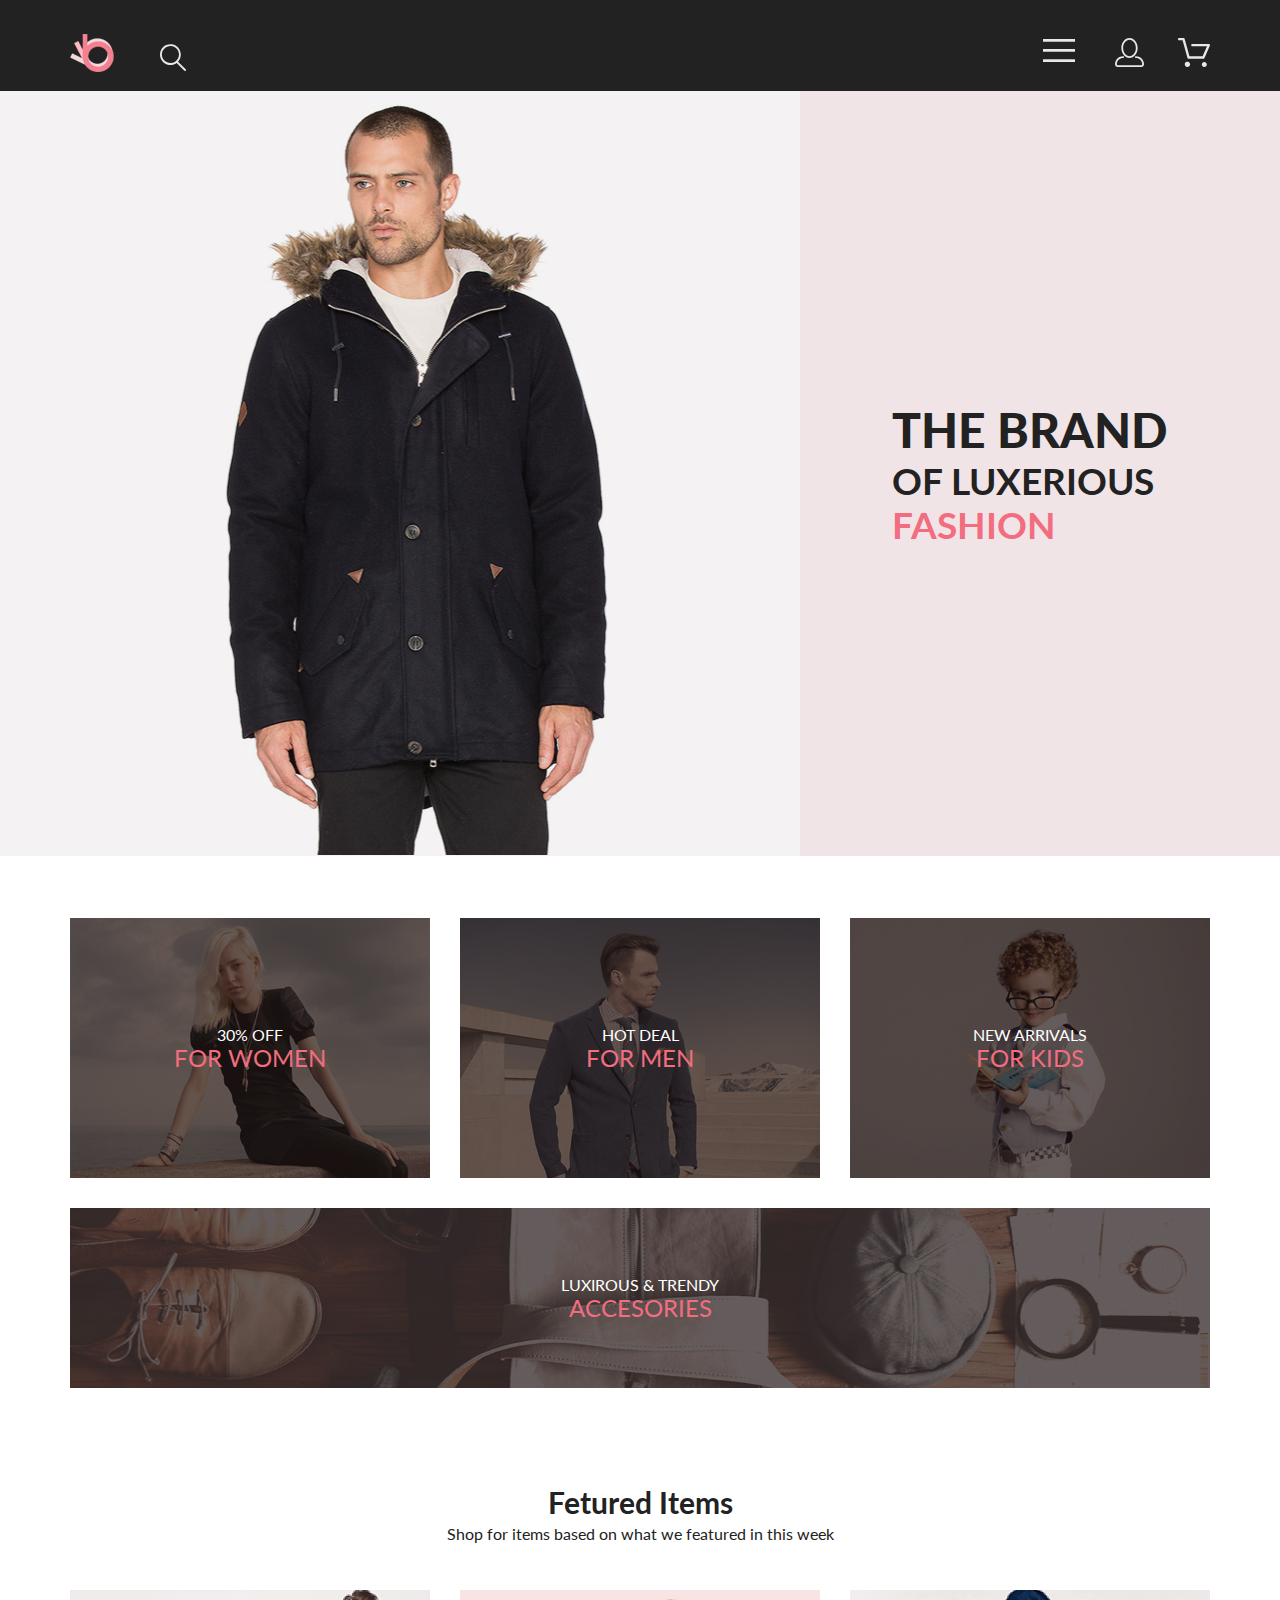
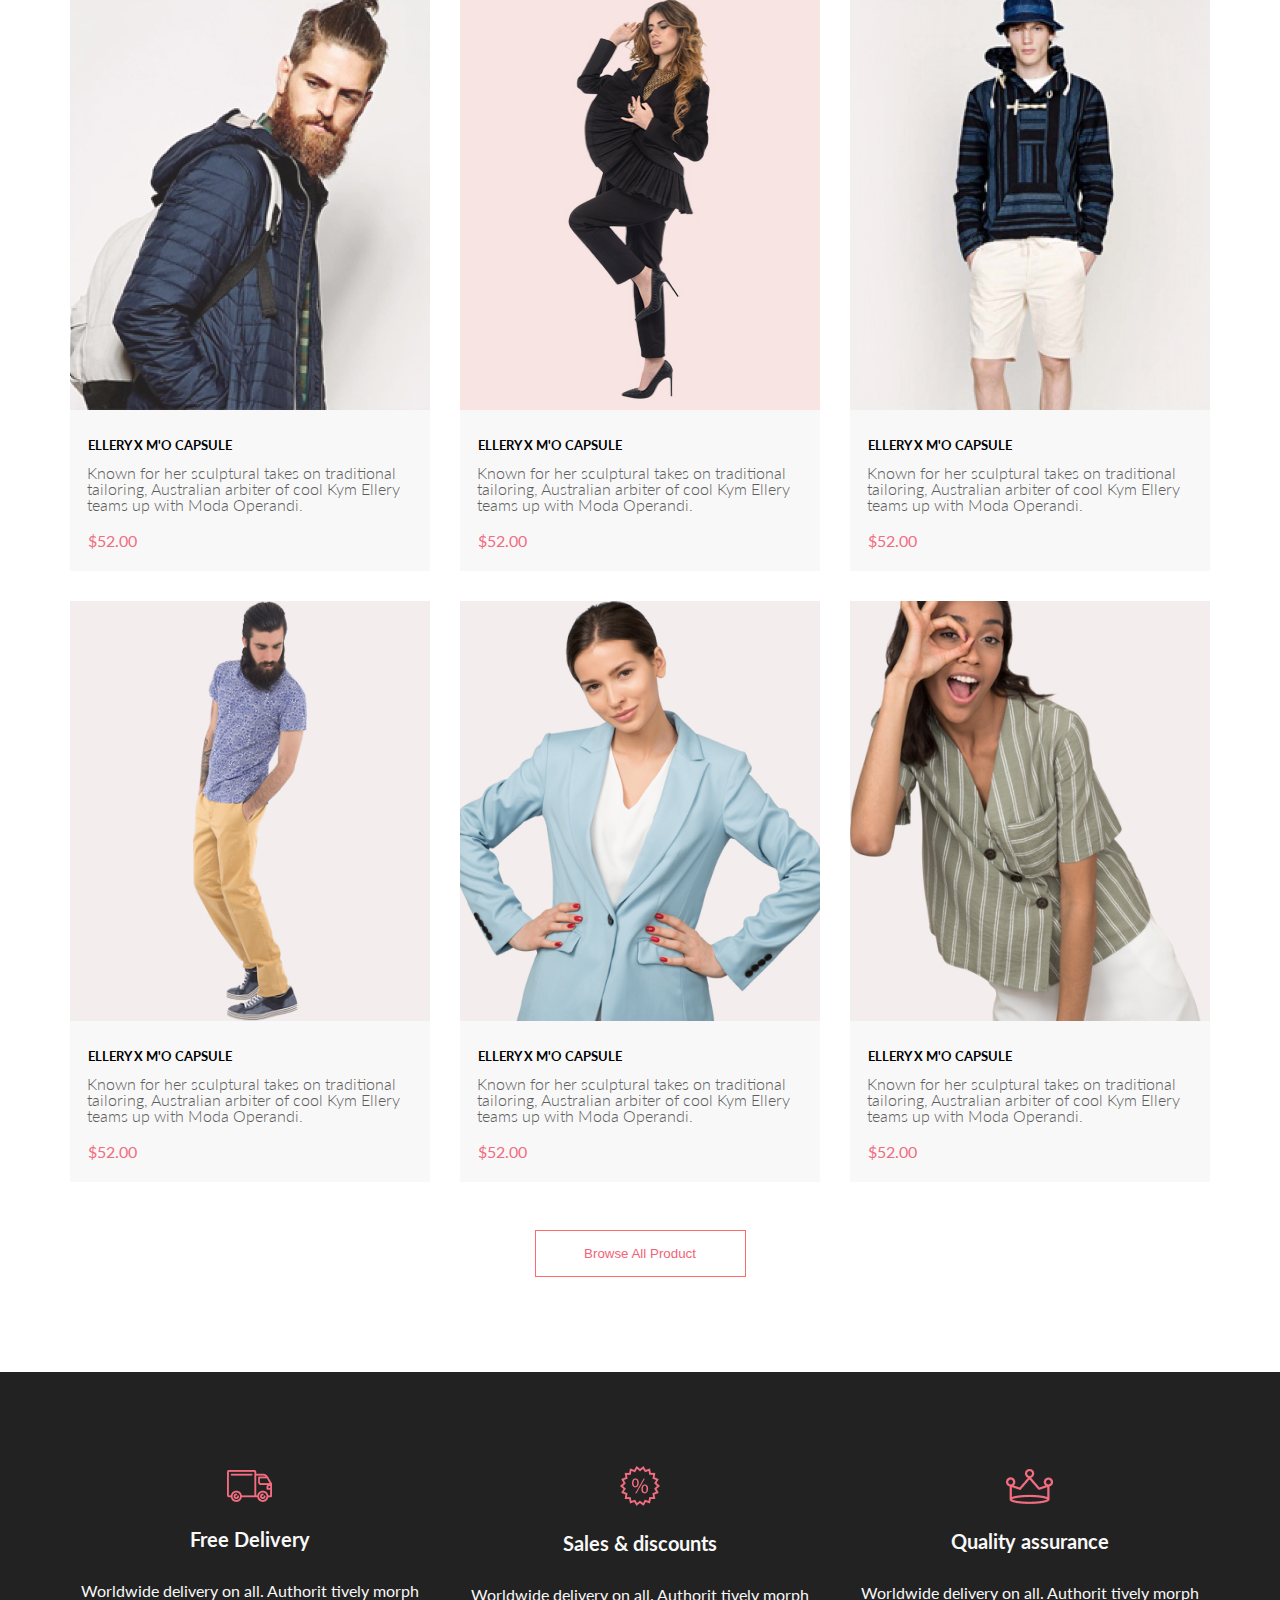
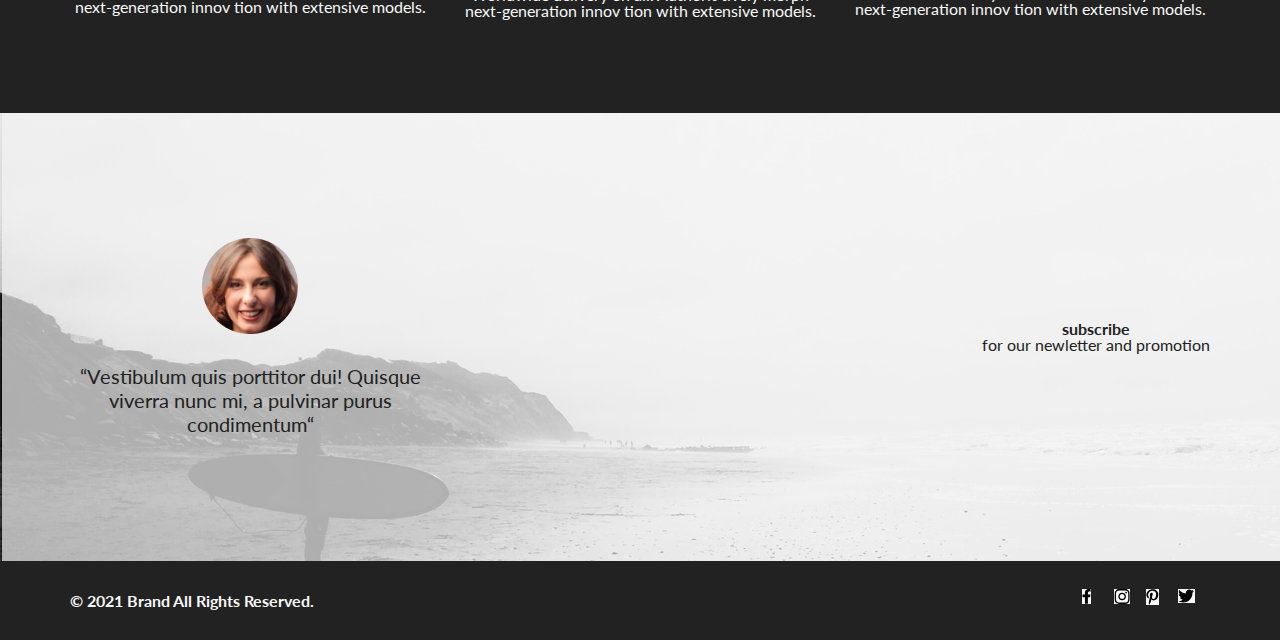
==== index.html @ 1a889b05 "исправил ошибки в ДЗ" ====
<!DOCTYPE html>
<html lang="en">
<head>
    <meta charset="UTF-8">
    <meta http-equiv="X-UA-Compatible" content="IE=edge">
    <title>Главная</title>
    <link rel="stylesheet" href="./css/style.css">
    <link rel="stylesheet" href="./css/reset.css">
    <link rel="preconnect" href="https://fonts.googleapis.com">
    <link rel="preconnect" href="https://fonts.gstatic.com" crossorigin>
    <link href="https://fonts.googleapis.com/css2?family=Lato:ital,wght@0,300;0,400;0,700;1,400&display=swap" rel="stylesheet">
</head>

<body>
    <header class="header">q3E
        <div class="container header__wrp">
            <div>
                <img class="header__logo" src="./img/brand.png" alt="brand">
                <img class="header__loupe" src="./img/search.svg" alt="search">
            </div>
            <ul class="header__list">
                <li class="header__item">
                    <button class="header__button">
                        <img src="./img/burger.svg" alt="burger">
                    </button>
                </li>
                <li class="header__item">
                    <a href="#" class="header__link">
                        <img src="./img/personal.svg" alt="personal">
                    </a>
                </li>
                <li class="header__item">
                    <a href="#" class="header__link">
                        <img src="./img/basket.svg" alt="basket">
                    </a>
                </li>
            </ul>
            <nav class="header__nav">
                <h2 class="header__title">menu</h2>
                <ul class="header__nav-list">
                    <li class="header__nav-item nav-sub-item">
                        <a class="nav-sub-item__title" href="#">man</a>
                        <ul class="nav-sub-item__list">
                            <li class="nav-sub-item__item">
                                <a href="#">Accessories</a>
                            </li>
                            <li class="nav-sub-item__item">
                                <a href="#">Bags</a>
                            </li>
                            <li class="nav-sub-item__item">
                                <a href="#">Denim</a></li>
                            <li class="nav-sub-item__item">
                                <a href="#">T-Shirts</a>
                            </li>
                        </ul>
                    </li>
                    <li class="header__nav-item">
                        <a href="#">woman</a>
                        <ul>
                            <li>
                                <a href="#">Accessories</a>
                            </li>
                            <li>
                                <a href="#">Jackets & Coats</a>
                            </li>
                            <li>
                                <a href="#">Polos</a>
                            </li>
                            <li>
                                <a href="#">T-Shirts</a>
                            </li>
                            <li>
                                <a href="#">Shirts</a>
                            </li>
                        </ul>
                    </li>
                    <li class="header__nav-item">
                        <a href="#">kids</a>
                        <ul>
                            <li>
                                <a href="#">Accessories</a>
                            </li>
                            <li>
                                <a href="#">Jackets & Coats</a>
                            </li>
                            <li>
                                <a href="#">Polos</a>
                            </li>
                            <li>
                                <a href="#">T-Shirts</a>
                            </li>
                            <li>
                                <a href="#">Shirts</a>
                            </li>
                            <li>
                                <a href="#">Bags</a>
                            </li>
                        </ul>
                    </li>
                </ul>
            </nav>
        </div>
    </header>
    <main>
        <section class="brand">
            <img class="brand__img" src="./img/man.jpg" alt="man">
            <div class="brand__title-wrp">
                <h1 class="brand__title">the brand <span class="brand__subtitle">of luxerious<span class="brand__subtitle-pink"> fashion</span></span></h1>
            </div>
        </section>
        <section class="sales">
            <div class="container">
                <h2 class="visually-hidden">sales</h2>
                <ul class="sales__list">
                    <li class="sales__item sales__item--woman">
                        <div class="sales__text-box">
                            <p class="sales__text">30% off</p>
                            <p class="sales__text-pink">for women</p>
                        </div>
                    </li>
                    <li class="sales__item sales__item--man">
                        <div class="sales__text-box">
                            <p class="sales__text">hot deal</p>
                            <p class="sales__text-pink">for men</p>
                        </div>
                    </li>
                    <li class="sales__item sales__item--kids">
                        <div class="sales__text-box">
                            <p class="sales__text">new arrivals</p>
                            <p class="sales__text-pink">for kids</p>
                        </div>
                    </li>
                    <li class="sales__item sales__item--shoes">
                        <div class="sales__text-box">
                            <p class="sales__text">luxirous & trendy</p>
                            <p class="sales__text-pink">accesories</p>
                        </div>
                    </li>
                </ul>
            </div>
        </section>
        <section class="catalog">
            <div class="container">
                <h2 class="catalog__title">Fetured Items</h2>
                <p class="catalog__text">Shop for items based on what we featured in this week</p>
                <ul class="catalog__list">
                    <li class="catalog__item">
                        <img class="catalog__item-image" src="./img/prod-1.jpg" alt="product">
                        <h3 class="catalog__title-product">ellery x m'o capsule</h3>
                        <p class="catalog__description">Known for her sculptural takes on traditional tailoring, Australian arbiter of cool Kym Ellery teams up with Moda Operandi.</p>
                        <p class="catalog__price">$52.00</p>
                    </li>
                    <li class="catalog__item">
                        <img class="catalog__item-image" src="./img/prod-2.jpg" alt="product">
                        <h3 class="catalog__title-product">ellery x m'o capsule</h3>
                        <p class="catalog__description">Known for her sculptural takes on traditional tailoring, Australian arbiter of cool Kym Ellery teams up with Moda Operandi.</p>
                        <p class="catalog__price">$52.00</p>
                    </li>
                    <li class="catalog__item">
                        <img class="catalog__item-image" src="./img/prod-3.jpg" alt="product">
                        <h3 class="catalog__title-product">ellery x m'o capsule</h3>
                        <p class="catalog__description">Known for her sculptural takes on traditional tailoring, Australian arbiter of cool Kym Ellery teams up with Moda Operandi.</p>
                        <p class="catalog__price">$52.00</p>
                    </li>
                    <li class="catalog__item">
                        <img class="catalog__item-image" src="./img/prod-4.jpg" alt="product">
                        <h3 class="catalog__title-product">ellery x m'o capsule</h3>
                        <p class="catalog__description">Known for her sculptural takes on traditional tailoring, Australian arbiter of cool Kym Ellery teams up with Moda Operandi.</p>
                        <p class="catalog__price">$52.00</p>
                    </li>
                    <li class="catalog__item">
                        <img class="catalog__item-image" src="./img/prod-5.jpg" alt="product">
                        <h3 class="catalog__title-product">ellery x m'o capsule</h3>
                        <p class="catalog__description">Known for her sculptural takes on traditional tailoring, Australian arbiter of cool Kym Ellery teams up with Moda Operandi.</p>
                        <p class="catalog__price">$52.00</p>
                    </li>
                    <li class="catalog__item">
                        <img class="catalog__item-image" src="./img/prod-6.jpg" alt="product">
                        <h3 class="catalog__title-product">ellery x m'o capsule</h3>
                        <p class="catalog__description">Known for her sculptural takes on traditional tailoring, Australian arbiter of cool Kym Ellery teams up with Moda Operandi.</p>
                        <p class="catalog__price">$52.00</p>
                    </li>
                </ul>
                <button class="catalog__button">Browse All Product</button>
            </div>
        </section>
        <section class="vip-info">
            <div class="container">
                <h2 class="visually-hidden">vip-info</h2>
                <ul class="vip-info__list">
                    <li class="vip-info__item">
                        <img class="vip-info__image" src="./img/free-delivery.png" alt="free-delivery">
                        <h3 class="vip-info__heading">Free Delivery</h3>
                        <p class="vip-info__text">Worldwide delivery on all. Authorit tively morph next-generation innov tion with extensive models.</p>
                    </li>
                    <li class="vip-info__item">
                        <img class="vip-info__image" src="./img/sales.png" alt="sales">
                        <h3 class="vip-info__heading">Sales & discounts</h3>
                        <p class="vip-info__text">Worldwide delivery on all. Authorit tively morph next-generation innov tion with extensive models.</p>
                    </li>
                    <li class="vip-info__item">
                        <img class="vip-info__image" src="./img/quality-assurance.png" alt="quality-assurance">
                        <h3 class="vip-info__heading">Quality assurance</h3>
                        <p class="vip-info__text">Worldwide delivery on all. Authorit tively morph next-generation innov tion with extensive models.</p>
                    </li>
                </ul>
            </div>
        </section>
    </main>
    <footer>
        <section class="footer__reviews">
            <h2 class="visually-hidden">reviews</h2>
            <div class="container">
                <div class="footer__reviews-item">
                    <div class="footer__reviews-form">
                        <img class="footer__reviews-img"  src="./img/face-in-footer.png" alt="face-in-footer">
                        <p class="footer__reviews-text">“Vestibulum quis porttitor dui! Quisque viverra nunc mi, a pulvinar purus condimentum“</p>
                    </div>
                    <div class="footer__reviews-form">
                        <h3>subscribe</h3>
                        <p>for our newletter and promotion</p>
                    </div>
                </div>
            </div>
        </section>
        <section class="footer-info">
            <div class="container">
                <div class="footer-info__box">   
                    <h2 class="footer-info__copyright">© 2021  Brand  All Rights Reserved.</h2>
                    <ul class="footer-info__list">
                        <li class="footer-info__icon">
                            <a class="footer-info__social" href="#">
                                <img class="footer-info__image" src="./img/f.svg" alt="f">
                            </a>
                        </li>
                        <li class="footer-info__icon">
                            <a class="footer-info__social" href="#">
                                <img class="footer-info__image" src="./img/insta.svg" alt="">
                            </a>
                        </li>
                        <li class="footer-info__icon">
                            <a class="footer-info__social" href="#">
                                <img class="footer-info__image" src="./img/pinterest.svg" alt="pinterest">
                            </a>
                        </li>
                        <li class="footer-info__icon">
                            <a class="footer-info__social" href="#">
                                <img class="footer-info__image" src="./img/twitter.svg" alt="twitter">
                            </a>
                        </li>
                    </ul>
                </div>    
            </div>
        </section>
    </footer>
</body>
</html>
---- css/style.css ----
:root {
  --black: #222222;
  --light-pink: #F1E4E6;
  --dark-pink: #F16D7F;
  --sales-bkg-color: #4F4745;
  --white: #FFFFFF;
  --black-dark: #000000;
  --grayish-green: #5D5D5D;
  --ghostly-white: #F8F8F8;
  --red: #F26376;
}

body {
  font-family: 'Lato', sans-serif;
  font-size: 14px;
  line-height: 17px;
  font-weight: 400;
  color: var(--black);
}

.container {
  width: 1140px;
  margin: 0 auto;
}

.visually-hidden {
  position: absolute;
  white-space: nowrap;
  width: 1px;
  height: 1px;
  overflow: hidden;
  border: 0;
  padding: 0;
  clip: rect(0 0 0 0);
  -webkit-clip-path: inset(50%);
          clip-path: inset(50%);
  margin: -1px;
}

.header {
  background-color: var(--black);
}

.header__wrp {
  display: -webkit-box;
  display: -ms-flexbox;
  display: flex;
  -webkit-box-pack: justify;
      -ms-flex-pack: justify;
          justify-content: space-between;
  min-height: 75px;
  -webkit-box-align: center;
      -ms-flex-align: center;
          align-items: center;
}

.header__list {
  display: -webkit-box;
  display: -ms-flexbox;
  display: flex;
}

.header__logo {
  margin: 0 41px 0 0;
}

.header__link {
  margin: 0 0 0 34px;
}

.header__nav {
  display: none;
}

.header__button {
  border: none;
  background-color: transparent;
}

.brand {
  display: -webkit-box;
  display: -ms-flexbox;
  display: flex;
  margin: 0 0 62px 0;
}

.brand__title-wrp {
  -webkit-box-flex: 1;
      -ms-flex-positive: 1;
          flex-grow: 1;
  padding: 0 0 0 92px;
  display: -webkit-box;
  display: -ms-flexbox;
  display: flex;
  -webkit-box-align: center;
      -ms-flex-align: center;
          align-items: center;
  background-color: var(--light-pink);
}

.brand__title {
  font-size: 48px;
  font-weight: 900;
  line-height: 58px;
  text-transform: uppercase;
}

.brand__subtitle {
  display: block;
  font-size: 37px;
  font-weight: 700;
  line-height: 44px;
}

.brand__subtitle-pink {
  color: var(--dark-pink);
}

.sales__list {
  display: -webkit-box;
  display: -ms-flexbox;
  display: flex;
  -webkit-box-pack: justify;
      -ms-flex-pack: justify;
          justify-content: space-between;
  -ms-flex-wrap: wrap;
      flex-wrap: wrap;
}

.sales__item {
  padding: 20px;
  -webkit-box-sizing: border-box;
          box-sizing: border-box;
  width: 360px;
  min-height: 260px;
  background-color: var(--sales-bkg-color);
  background-repeat: no-repeat;
  text-transform: uppercase;
  display: -webkit-box;
  display: -ms-flexbox;
  display: flex;
}

.sales__item--woman {
  background-image: url(../img/for_women.jpg);
}

.sales__item--man {
  background-image: url(../img/for_men.jpg);
}

.sales__item--kids {
  background-image: url(../img/for_kids.jpg);
}

.sales__item--shoes {
  background-image: url(../img/accesories.jpg);
  width: 1140px;
  min-height: 180px;
  margin: 30px 0 0 0;
}

.sales__text {
  margin: auto;
  font-size: 16px;
  line-height: 19px;
  text-align: center;
  color: var(--white);
}

.sales__text-pink {
  font-size: 24px;
  line-height: 28px;
  text-align: center;
  color: var(--dark-pink);
}

.sales__text-box {
  margin: auto;
}

.catalog__title {
  font-size: 30px;
  line-height: 36px;
  color: var(--black);
  text-align: center;
  margin: 96px 0 0 0;
}

.catalog__text {
  text-align: center;
  margin: 6px 0 48px 0;
}

.catalog__list {
  display: -webkit-box;
  display: -ms-flexbox;
  display: flex;
  -webkit-box-pack: justify;
      -ms-flex-pack: justify;
          justify-content: space-between;
  -ms-flex-wrap: wrap;
      flex-wrap: wrap;
  margin: 0 0 18px 0;
}

.catalog__item {
  width: 360px;
  min-height: 581px;
  background-color: var(--ghostly-white);
  margin: 0 0 30px 0;
}

.catalog__title-product {
  font-size: 13px;
  line-height: 16px;
  color: var(--black-dark);
  text-transform: uppercase;
  margin: 25px 0 0 18px;
}

.catalog__description {
  font-weight: 300;
  color: var(--grayish-green);
  margin: 12px 0 0 17px;
}

.catalog__price {
  font-size: 16px;
  line-height: 19px;
  color: var(--dark-pink);
  margin: 18px 0 20px 18px;
}

.catalog__button {
  min-width: 211px;
  min-height: 47px;
  border: 1px solid #FF6A6A;
  color: var(--red);
  background: var(--white);
  display: block;
  margin: 0 auto;
}

.vip-info {
  background: var(--black);
}

.vip-info__list {
  min-height: 341px;
  display: -webkit-box;
  display: -ms-flexbox;
  display: flex;
  -webkit-box-pack: justify;
      -ms-flex-pack: justify;
          justify-content: space-between;
  margin: 95px 0 0 0;
  -webkit-box-align: center;
      -ms-flex-align: center;
          align-items: center;
}

.vip-info__item {
  max-width: 360px;
  display: -webkit-box;
  display: -ms-flexbox;
  display: flex;
  -webkit-box-orient: vertical;
  -webkit-box-direction: normal;
      -ms-flex-direction: column;
          flex-direction: column;
  -webkit-box-align: center;
      -ms-flex-align: center;
          align-items: center;
}

.vip-info__heading {
  font-size: 20px;
  line-height: 24px;
  color: var(--ghostly-white);
  margin: 25px 0 16px 0;
}

.vip-info__text {
  text-align: center;
  margin: 16px 0 0 0;
  color: var(--ghostly-white);
}

.footer__reviews {
  min-height: 448px;
  width: 100%;
  background-image: url(../img/footer.jpg);
  background-repeat: no-repeat;
}

.footer__reviews-item {
  display: -webkit-box;
  display: -ms-flexbox;
  display: flex;
  -webkit-box-pack: justify;
      -ms-flex-pack: justify;
          justify-content: space-between;
  -webkit-box-align: center;
      -ms-flex-align: center;
          align-items: center;
  min-height: 448px;
}

.footer__reviews-form {
  max-width: 360px;
  display: -webkit-box;
  display: -ms-flexbox;
  display: flex;
  -webkit-box-orient: vertical;
  -webkit-box-direction: normal;
      -ms-flex-direction: column;
          flex-direction: column;
  -webkit-box-align: center;
      -ms-flex-align: center;
          align-items: center;
}

.footer__reviews-text {
  margin: 30px 0 0 0;
  font-size: 20px;
  line-height: 24px;
  text-align: center;
}

.footer-info {
  background-color: var(--black);
}

.footer-info__box {
  display: -webkit-box;
  display: -ms-flexbox;
  display: flex;
  -webkit-box-pack: justify;
      -ms-flex-pack: justify;
          justify-content: space-between;
  min-height: 79px;
  -webkit-box-align: center;
      -ms-flex-align: center;
          align-items: center;
}

.footer-info__copyright {
  color: var(--ghostly-white);
}

.footer-info__list {
  display: -webkit-box;
  display: -ms-flexbox;
  display: flex;
  -webkit-box-pack: end;
      -ms-flex-pack: end;
          justify-content: flex-end;
}

.footer-info__social {
  display: block;
}

.footer-info__image {
  fill: var(--ghostly-white);
  background-color: var(--ghostly-white);
  width: -webkit-max-content;
  width: -moz-max-content;
  width: max-content;
  height: -webkit-max-content;
  height: -moz-max-content;
  height: max-content;
}

.footer-info__icon {
  width: 32px;
  height: 32px;
  margin: 8px 0 0 0;
}
/*# sourceMappingURL=style.css.map */
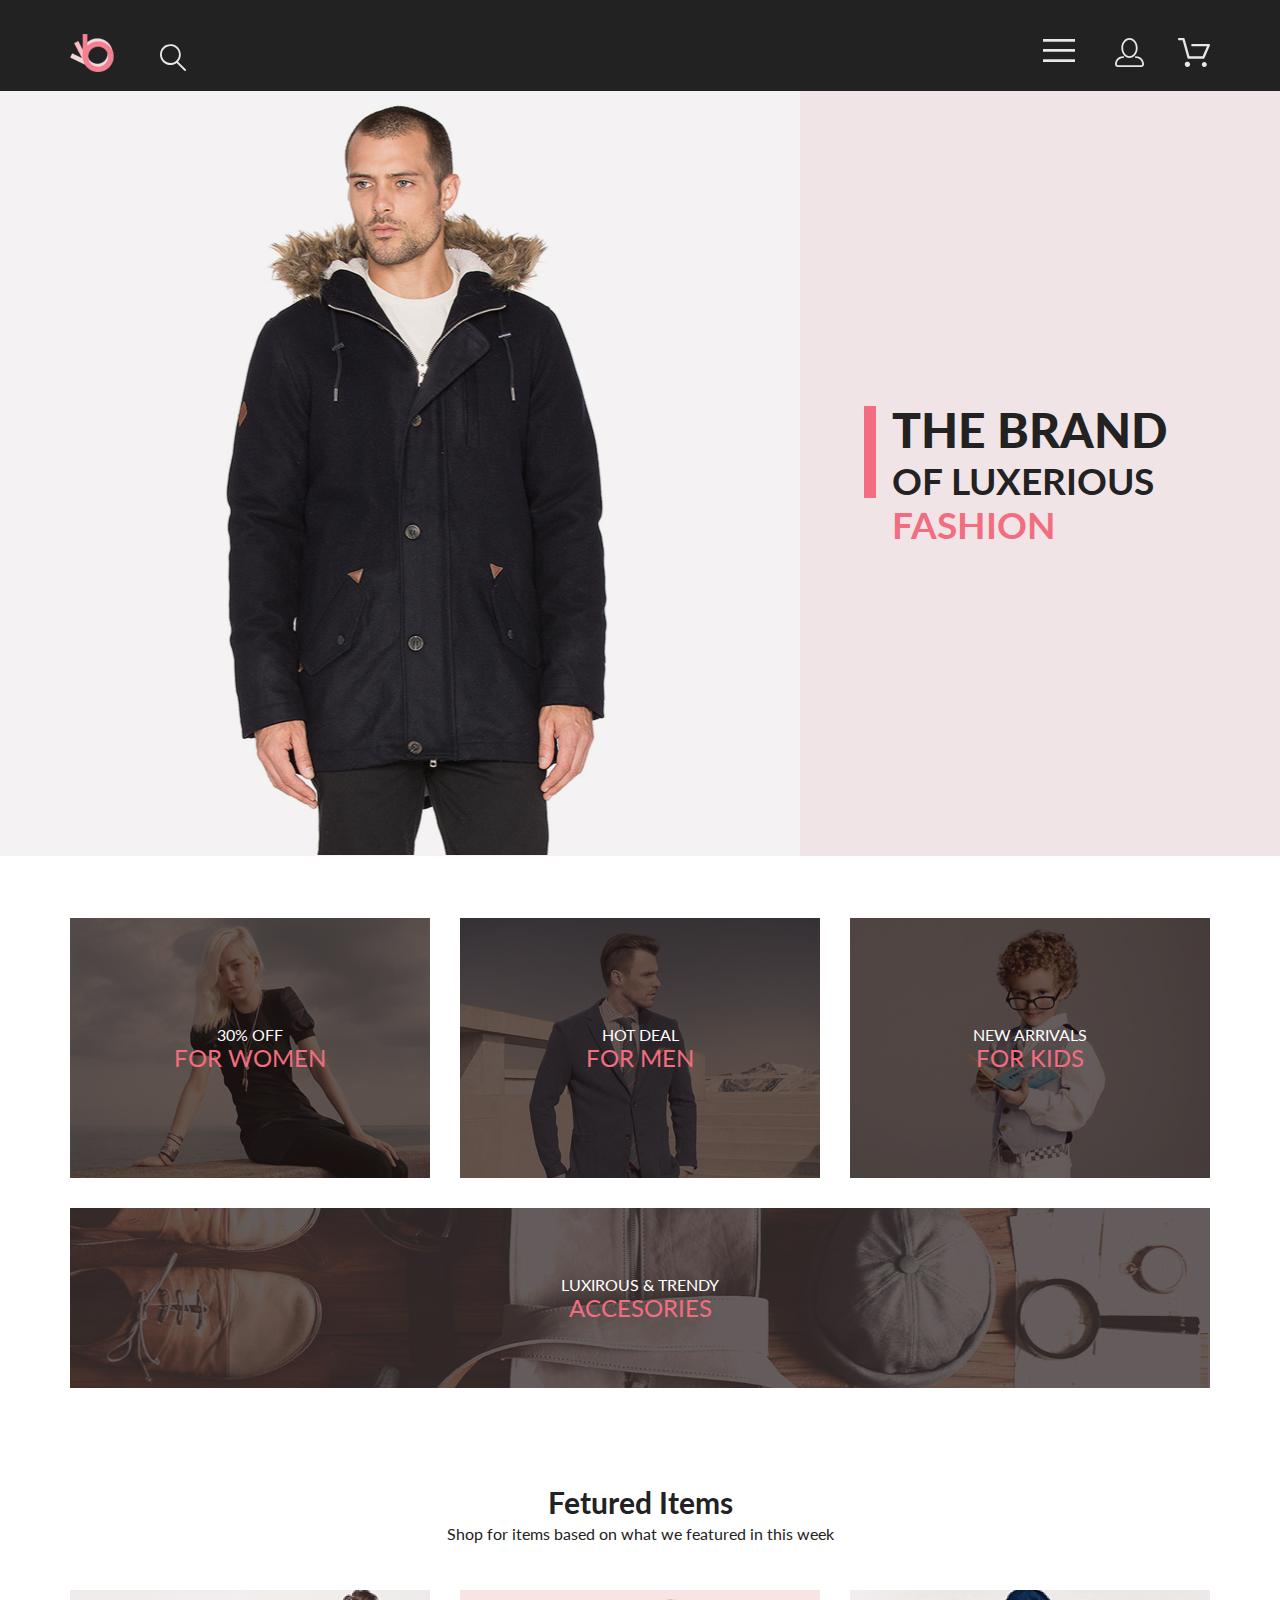
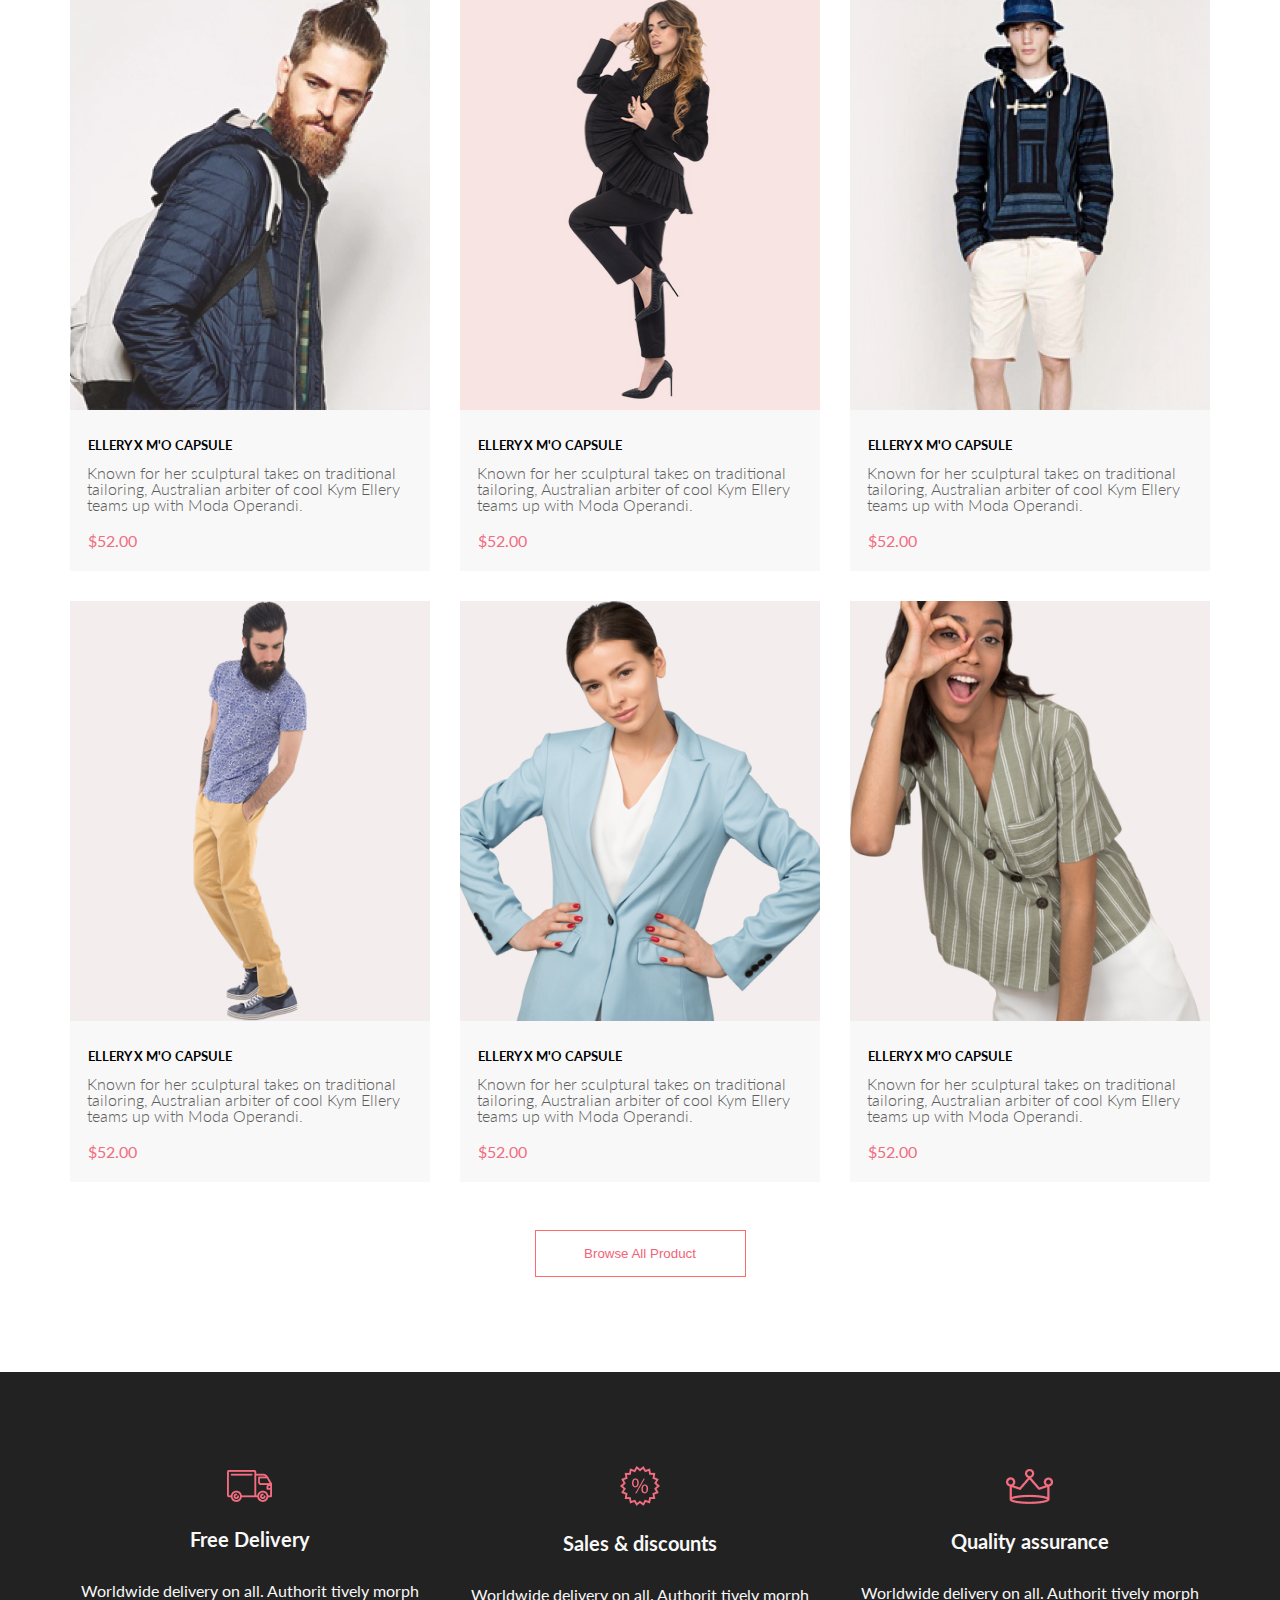
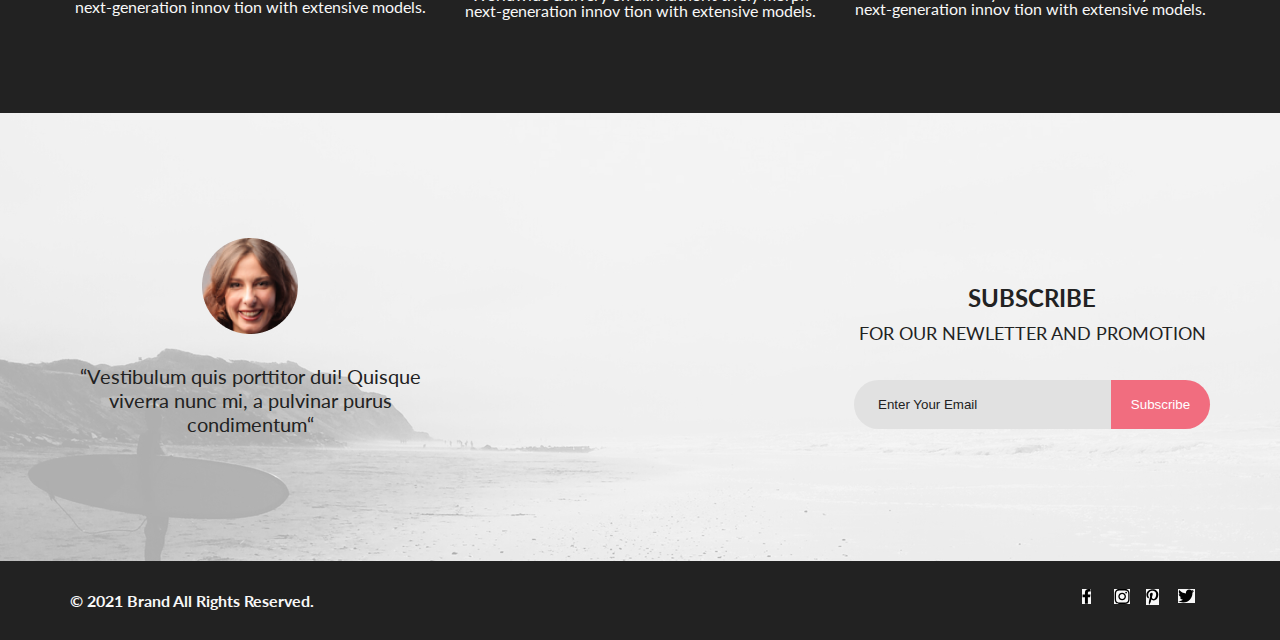
==== commit 05f1414f: "Добавил форму в footer и псевдоэлемент в brand" ====
--- a/index.html
+++ b/index.html
@@ -212,13 +212,20 @@
             <h2 class="visually-hidden">reviews</h2>
             <div class="container">
                 <div class="footer__reviews-item">
-                    <div class="footer__reviews-form">
+                    <div class="footer__reviews-info">
                         <img class="footer__reviews-img"  src="./img/face-in-footer.png" alt="face-in-footer">
                         <p class="footer__reviews-text">“Vestibulum quis porttitor dui! Quisque viverra nunc mi, a pulvinar purus condimentum“</p>
                     </div>
-                    <div class="footer__reviews-form">
-                        <h3>subscribe</h3>
-                        <p>for our newletter and promotion</p>
+                    <div class="footer__reviews-block">
+                        <p class="footer__reviews-subscribe">subscribe</p>
+                        <p class="footer__reviews-subscribe-text">for our newletter and promotion</p>
+                        <form action="#">
+                            <label class="footer__reviews-form">
+                                <span class="visually-hidden">text</span>
+                                <input type="email" class="footer__reviews-input" placeholder="Enter Your Email">
+                                <button type="submit" class="footer__reviews-button">Subscribe</button>
+                            </label>
+                        </form>
                     </div>
                 </div>
             </div>
--- a/css/style.css
+++ b/css/style.css
@@ -8,6 +8,7 @@
   --grayish-green: #5D5D5D;
   --ghostly-white: #F8F8F8;
   --red: #F26376;
+  --gray: #E1E1E1;
 }
 
 body {
@@ -103,6 +104,17 @@
   font-weight: 900;
   line-height: 58px;
   text-transform: uppercase;
+  position: relative;
+}
+
+.brand__title::before {
+  content: '';
+  width: 12px;
+  height: 92px;
+  background-color: var(--dark-pink);
+  position: absolute;
+  left: -28px;
+  top: 5px;
 }
 
 .brand__subtitle {
@@ -143,18 +155,26 @@
 
 .sales__item--woman {
   background-image: url(../img/for_women.jpg);
+  background-position: center;
+  background-size: cover;
 }
 
 .sales__item--man {
   background-image: url(../img/for_men.jpg);
+  background-position: center;
+  background-size: cover;
 }
 
 .sales__item--kids {
   background-image: url(../img/for_kids.jpg);
+  background-position: center;
+  background-size: cover;
 }
 
 .sales__item--shoes {
   background-image: url(../img/accesories.jpg);
+  background-position: center;
+  background-size: cover;
   width: 1140px;
   min-height: 180px;
   margin: 30px 0 0 0;
@@ -291,6 +311,8 @@
   min-height: 448px;
   width: 100%;
   background-image: url(../img/footer.jpg);
+  background-position: center;
+  background-size: cover;
   background-repeat: no-repeat;
 }
 
@@ -307,7 +329,7 @@
   min-height: 448px;
 }
 
-.footer__reviews-form {
+.footer__reviews-info {
   max-width: 360px;
   display: -webkit-box;
   display: -ms-flexbox;
@@ -326,6 +348,90 @@
   font-size: 20px;
   line-height: 24px;
   text-align: center;
+}
+
+.footer__reviews-block {
+  display: -webkit-box;
+  display: -ms-flexbox;
+  display: flex;
+  -webkit-box-orient: vertical;
+  -webkit-box-direction: normal;
+      -ms-flex-direction: column;
+          flex-direction: column;
+  -webkit-box-align: center;
+      -ms-flex-align: center;
+          align-items: center;
+}
+
+.footer__reviews-subscribe {
+  font-size: 24px;
+  line-height: 40px;
+  font-weight: 700;
+  text-transform: uppercase;
+}
+
+.footer__reviews-subscribe-text {
+  font-size: 18px;
+  line-height: 30px;
+  text-transform: uppercase;
+}
+
+.footer__reviews-form {
+  display: -webkit-box;
+  display: -ms-flexbox;
+  display: flex;
+  width: 356px;
+  height: 49px;
+}
+
+.footer__reviews-input {
+  display: block;
+  width: 256px;
+  height: 47px;
+  margin: 32px 0 0 0;
+  background: var(--gray);
+  -webkit-border-top-left-radius: 30px;
+  -webkit-border-bottom-left-radius: 30px;
+  -moz-border-radius-topleft: 30px;
+  -moz-border-radius-bottomleft: 30px;
+  border-top-left-radius: 30px;
+  border-bottom-left-radius: 30px;
+  border: none;
+}
+
+input::-webkit-input-placeholder {
+  color: var(--black);
+  padding: 8px 22px;
+}
+
+input:-ms-input-placeholder {
+  color: var(--black);
+  padding: 8px 22px;
+}
+
+input::-ms-input-placeholder {
+  color: var(--black);
+  padding: 8px 22px;
+}
+
+input::placeholder {
+  color: var(--black);
+  padding: 8px 22px;
+}
+
+.footer__reviews-button {
+  width: 100px;
+  height: 49px;
+  margin: 32px 0 0 0;
+  background: var(--dark-pink);
+  color: var(--white);
+  -webkit-border-top-right-radius: 30px;
+  -webkit-border-bottom-right-radius: 30px;
+  -moz-border-radius-topright: 30px;
+  -moz-border-radius-bottomright: 30px;
+  border-top-right-radius: 30px;
+  border-bottom-right-radius: 30px;
+  border: none;
 }
 
 .footer-info {
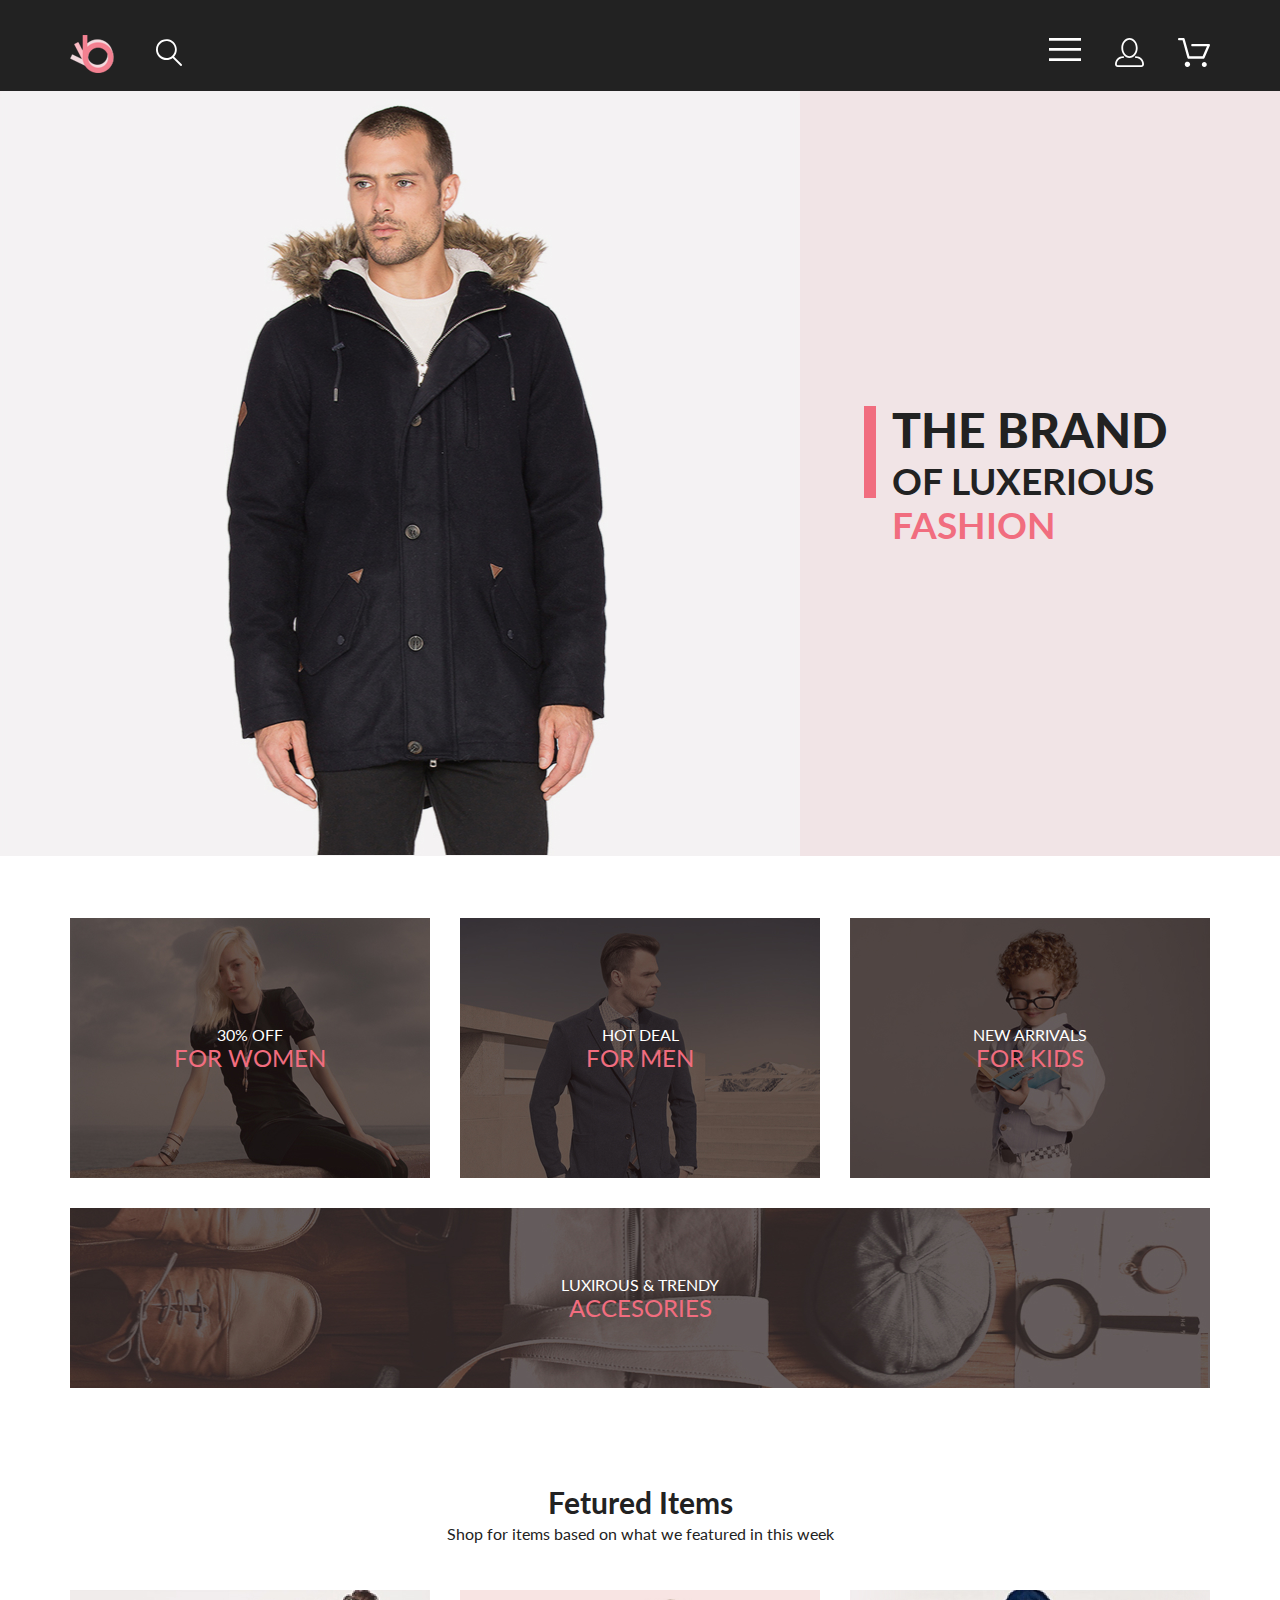
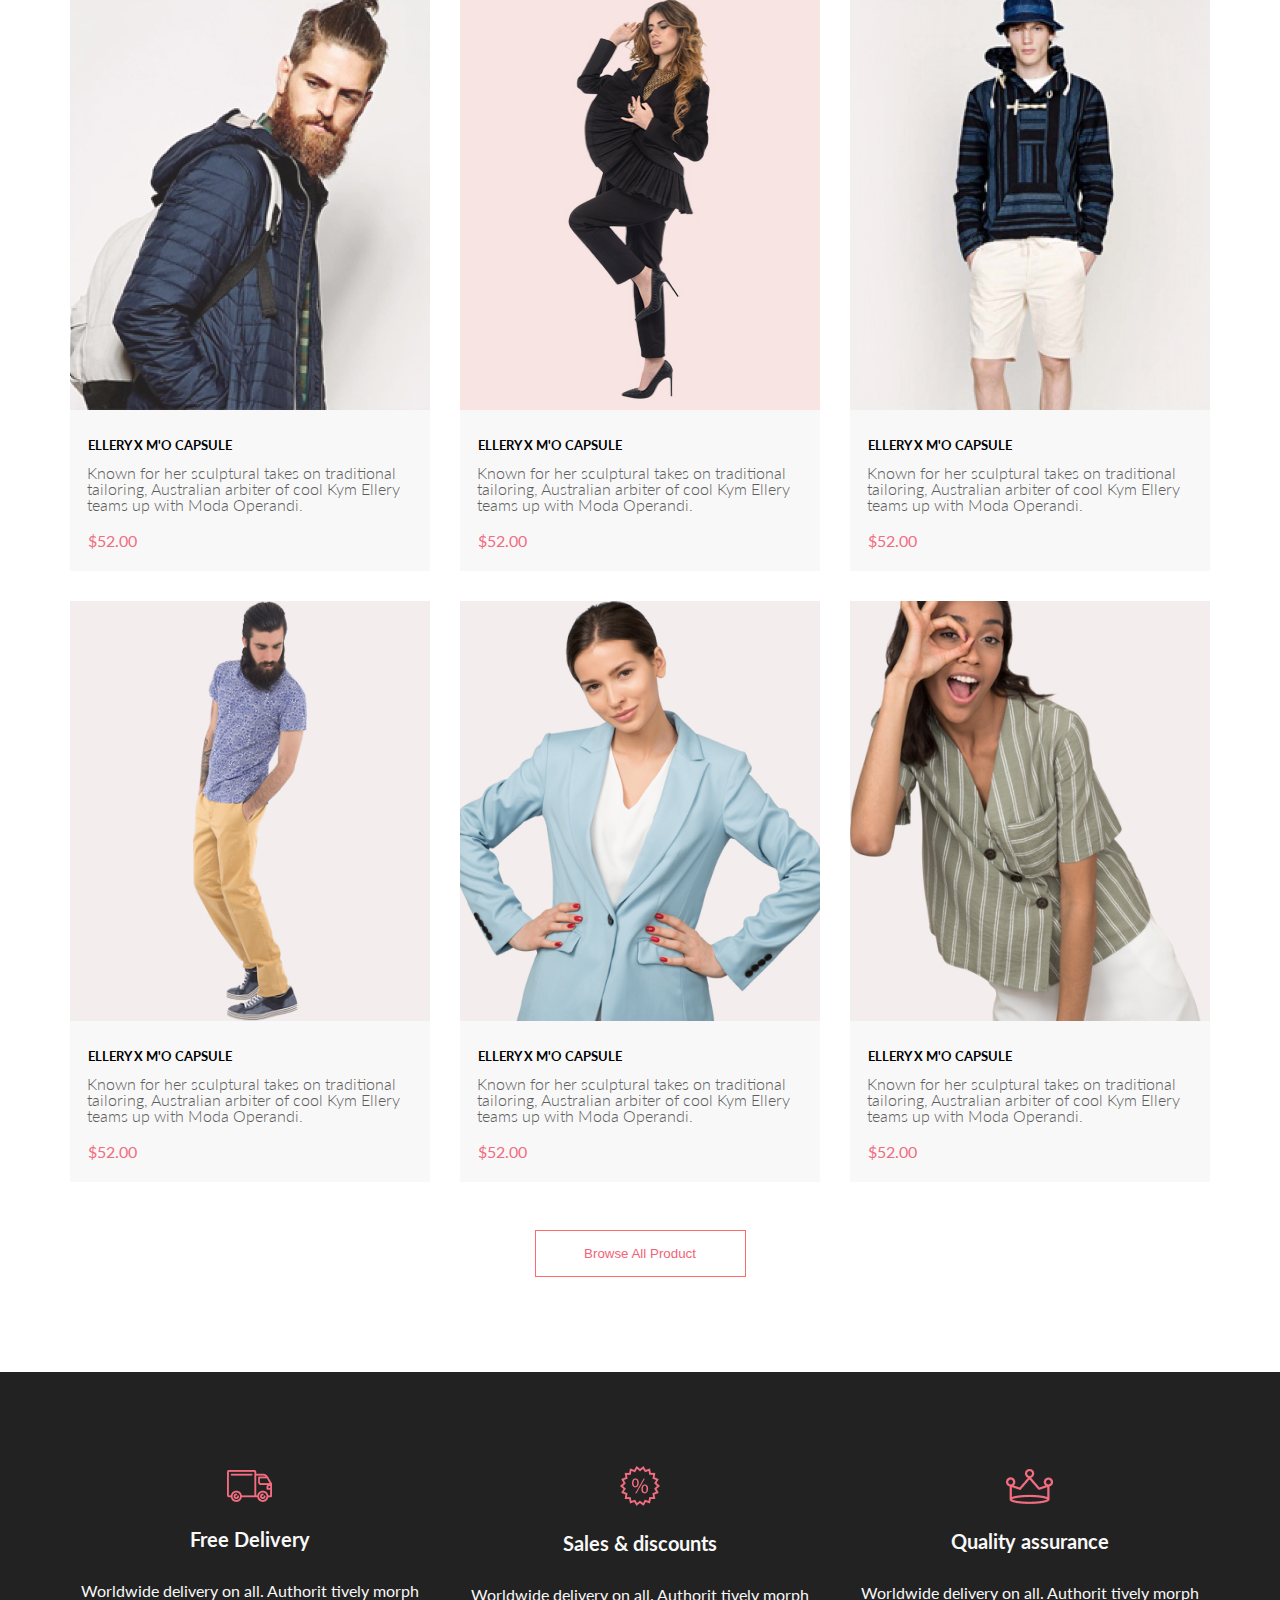
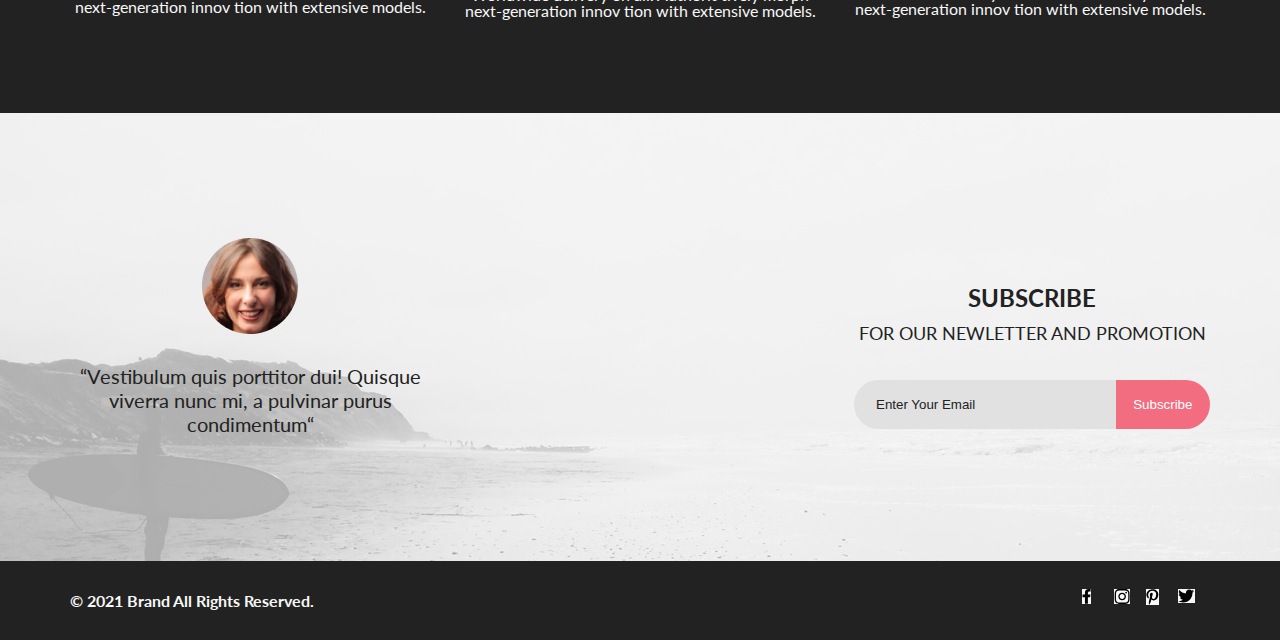
==== commit 7d69b375: "добавил form в футере, svg в header" ====
--- a/index.html
+++ b/index.html
@@ -14,24 +14,34 @@
 <body>
     <header class="header">q3E
         <div class="container header__wrp">
-            <div>
+            <div class="header__menu">
                 <img class="header__logo" src="./img/brand.png" alt="brand">
-                <img class="header__loupe" src="./img/search.svg" alt="search">
+                <a href="#">
+                    <svg class="header__icon" width="27" height="28" viewBox="0 0 27 28"  xmlns="http://www.w3.org/2000/svg">
+                        <path d="M19.0596 17.6259C20.6713 15.8658 21.6282 13.6048 21.7698 11.2225C21.9113 8.84018 21.2288 6.48173 19.8369 4.54318C18.445 2.60463 16.4285 1.20404 14.126 0.576619C11.8234 -0.0508009 9.3751 0.13316 7.19217 1.09761C5.00923 2.06205 3.22463 3.74825 2.13804 5.87302C1.05145 7.9978 0.729054 10.4318 1.225 12.7661C1.72094 15.1005 3.00501 17.1932 4.86158 18.6927C6.71814 20.1922 9.03413 21.0072 11.4206 21.0009C13.673 21.004 15.8645 20.27 17.6606 18.9109L25.4086 26.7179C25.4941 26.807 25.5965 26.8781 25.7099 26.927C25.8232 26.9759 25.9452 27.0017 26.0686 27.0029C26.1923 27.0033 26.3148 26.9782 26.4283 26.9292C26.5419 26.8801 26.6441 26.8082 26.7286 26.7179C26.9025 26.537 26.9997 26.2958 26.9997 26.0449C26.9997 25.794 26.9025 25.5528 26.7286 25.3719L19.0596 17.6259ZM2.88662 10.5009C2.89946 8.81563 3.41094 7.17187 4.35659 5.77685C5.30224 4.38183 6.63972 3.29801 8.20044 2.662C9.76115 2.02599 11.4752 1.86627 13.1266 2.20298C14.7779 2.53969 16.2926 3.35775 17.4797 4.55404C18.6668 5.75033 19.4732 7.27129 19.7972 8.92519C20.1212 10.5791 19.9483 12.2919 19.3002 13.8476C18.6522 15.4034 17.5581 16.7325 16.1559 17.6674C14.7536 18.6023 13.1059 19.1011 11.4206 19.1009C9.14916 19.0901 6.97482 18.1784 5.37484 16.566C3.77486 14.9537 2.87998 12.7724 2.88662 10.5009Z"/>
+                        </svg>
+                </a>
             </div>
             <ul class="header__list">
                 <li class="header__item">
-                    <button class="header__button">
-                        <img src="./img/burger.svg" alt="burger">
-                    </button>
-                </li>
-                <li class="header__item">
-                    <a href="#" class="header__link">
-                        <img src="./img/personal.svg" alt="personal">
+                    <a href="#" class="header__button">
+                        <svg class="header__icon" width="32" height="23" viewBox="0 0 32 23" xmlns="http://www.w3.org/2000/svg">
+                            <path d="M0 23V20.31H32V23H0ZM0 12.76V10.07H32V12.76H0ZM0 2.69V0H32V2.69H0Z"/>
+                            </svg>
                     </a>
                 </li>
                 <li class="header__item">
                     <a href="#" class="header__link">
-                        <img src="./img/basket.svg" alt="basket">
+                        <svg class="header__icon" width="29" height="29" viewBox="0 0 29 29" xmlns="http://www.w3.org/2000/svg">
+                            <path d="M14.5 19.937C19 19.937 22.656 15.464 22.656 9.968C22.656 4.472 19 0 14.5 0C13.3631 0.0217413 12.2463 0.303398 11.2351 0.823397C10.2239 1.34339 9.34507 2.08794 8.66602 3C7.12663 4.99573 6.30819 7.45381 6.34399 9.974C6.34399 15.465 10 19.937 14.5 19.937ZM14.5 1.813C18 1.813 20.844 5.472 20.844 9.969C20.844 14.466 17.998 18.125 14.5 18.125C11.002 18.125 8.15603 14.465 8.15503 9.969C8.15403 5.473 11 1.813 14.5 1.813ZM20.844 18.125C20.6036 18.125 20.373 18.2205 20.203 18.3905C20.033 18.5605 19.9375 18.7911 19.9375 19.0315C19.9375 19.2719 20.033 19.5025 20.203 19.6725C20.373 19.8425 20.6036 19.938 20.844 19.938C22.526 19.9399 24.1386 20.6088 25.3279 21.7982C26.5172 22.9875 27.1861 24.6 27.188 26.282C27.1875 26.5221 27.0918 26.7523 26.922 26.9221C26.7522 27.0918 26.5221 27.1875 26.282 27.188H2.71997C2.47985 27.1875 2.24975 27.0918 2.07996 26.9221C1.91016 26.7523 1.81449 26.5221 1.81396 26.282C1.81608 24.6001 2.48517 22.9877 3.67444 21.7985C4.86371 20.6092 6.47608 19.9401 8.15796 19.938C8.39824 19.938 8.62868 19.8425 8.79858 19.6726C8.96849 19.5027 9.06396 19.2723 9.06396 19.032C9.06396 18.7917 8.96849 18.5613 8.79858 18.3914C8.62868 18.2215 8.39824 18.126 8.15796 18.126C5.99541 18.1279 3.92201 18.9875 2.39258 20.5164C0.863144 22.0453 0.00264777 24.1185 0 26.281C0.000794067 27.0019 0.287502 27.693 0.797241 28.2027C1.30698 28.7125 1.99811 28.9992 2.71899 29H26.282C27.0027 28.9989 27.6936 28.7121 28.2031 28.2024C28.7126 27.6927 28.9992 27.0017 29 26.281C28.9974 24.1187 28.1372 22.0457 26.6083 20.5168C25.0793 18.9878 23.0063 18.1276 20.844 18.125Z"/>
+                            </svg>
+                    </a>
+                </li>
+                <li class="header__item">
+                    <a href="#" class="header__link">
+                        <svg class="header__icon" width="32" height="29" viewBox="0 0 32 29" xmlns="http://www.w3.org/2000/svg">
+                            <path d="M26.2009 29C25.5532 28.9738 24.9415 28.6948 24.4972 28.2227C24.0529 27.7506 23.8114 27.1232 23.8245 26.475C23.8376 25.8269 24.1043 25.2097 24.5673 24.7559C25.0303 24.3022 25.6527 24.048 26.301 24.048C26.9493 24.048 27.5717 24.3022 28.0347 24.7559C28.4977 25.2097 28.7644 25.8269 28.7775 26.475C28.7906 27.1232 28.549 27.7506 28.1047 28.2227C27.6604 28.6948 27.0488 28.9738 26.401 29H26.2009ZM6.75293 26.32C6.75293 25.79 6.91011 25.2718 7.20459 24.8311C7.49907 24.3904 7.91764 24.0469 8.40735 23.844C8.89705 23.6412 9.43594 23.5881 9.95581 23.6915C10.4757 23.7949 10.9532 24.0502 11.328 24.425C11.7028 24.7998 11.9581 25.2773 12.0615 25.7972C12.1649 26.317 12.1118 26.8559 11.9089 27.3456C11.7061 27.8353 11.3626 28.2539 10.9219 28.5483C10.4812 28.8428 9.96304 29 9.43298 29C9.08087 29.0003 8.73212 28.9311 8.40674 28.7966C8.08136 28.662 7.78569 28.4646 7.53662 28.2158C7.28755 27.9669 7.09001 27.6713 6.9552 27.3461C6.82039 27.0208 6.75098 26.6721 6.75098 26.32H6.75293ZM10.553 20.686C10.2935 20.6868 10.0409 20.6024 9.83411 20.4457C9.62727 20.2891 9.47758 20.0689 9.40796 19.819L4.57495 2.36401H1.18201C0.868521 2.36401 0.567859 2.23947 0.346191 2.01781C0.124523 1.79614 0 1.49549 0 1.18201C0 0.868519 0.124523 0.567873 0.346191 0.346205C0.567859 0.124537 0.868521 5.81268e-06 1.18201 5.81268e-06H5.46301C5.7225 -0.00080736 5.97504 0.0837201 6.18176 0.240568C6.38848 0.397416 6.53784 0.617884 6.60693 0.868006L11.4399 18.323H24.6179L29.001 8.27501H14.401C14.2428 8.27961 14.0854 8.25242 13.9379 8.19507C13.7904 8.13771 13.6559 8.05134 13.5424 7.94108C13.4288 7.83082 13.3386 7.69891 13.277 7.55315C13.2154 7.40739 13.1836 7.25075 13.1836 7.0925C13.1836 6.93426 13.2154 6.77762 13.277 6.63186C13.3386 6.4861 13.4288 6.35419 13.5424 6.24393C13.6559 6.13367 13.7904 6.0473 13.9379 5.98994C14.0854 5.93259 14.2428 5.90541 14.401 5.91001H30.814C31.0097 5.90996 31.2022 5.95866 31.3744 6.05172C31.5465 6.14478 31.6928 6.27926 31.7999 6.44301C31.9078 6.60729 31.9734 6.79569 31.9908 6.99145C32.0083 7.18721 31.9771 7.38424 31.9 7.565L26.495 19.977C26.4026 20.1876 26.251 20.3668 26.0585 20.4927C25.866 20.6186 25.641 20.6858 25.411 20.686H10.553Z"/>
+                            </svg>
                     </a>
                 </li>
             </ul>
--- a/css/style.css
+++ b/css/style.css
@@ -22,6 +22,14 @@
 .container {
   width: 1140px;
   margin: 0 auto;
+}
+
+.header__icon {
+  fill: var(--white);
+}
+
+a:focus .header__icon {
+  background: var(--grayish-green);
 }
 
 .visually-hidden {
@@ -55,6 +63,15 @@
           align-items: center;
 }
 
+.header__menu {
+  display: -webkit-box;
+  display: -ms-flexbox;
+  display: flex;
+  -webkit-box-align: center;
+      -ms-flex-align: center;
+          align-items: center;
+}
+
 .header__list {
   display: -webkit-box;
   display: -ms-flexbox;
@@ -387,7 +404,7 @@
 .footer__reviews-input {
   display: block;
   width: 256px;
-  height: 47px;
+  height: 49px;
   margin: 32px 0 0 0;
   background: var(--gray);
   -webkit-border-top-left-radius: 30px;
@@ -397,26 +414,23 @@
   border-top-left-radius: 30px;
   border-bottom-left-radius: 30px;
   border: none;
+  padding: 0 0 0 22px;
 }
 
 input::-webkit-input-placeholder {
   color: var(--black);
-  padding: 8px 22px;
 }
 
 input:-ms-input-placeholder {
   color: var(--black);
-  padding: 8px 22px;
 }
 
 input::-ms-input-placeholder {
   color: var(--black);
-  padding: 8px 22px;
 }
 
 input::placeholder {
   color: var(--black);
-  padding: 8px 22px;
 }
 
 .footer__reviews-button {
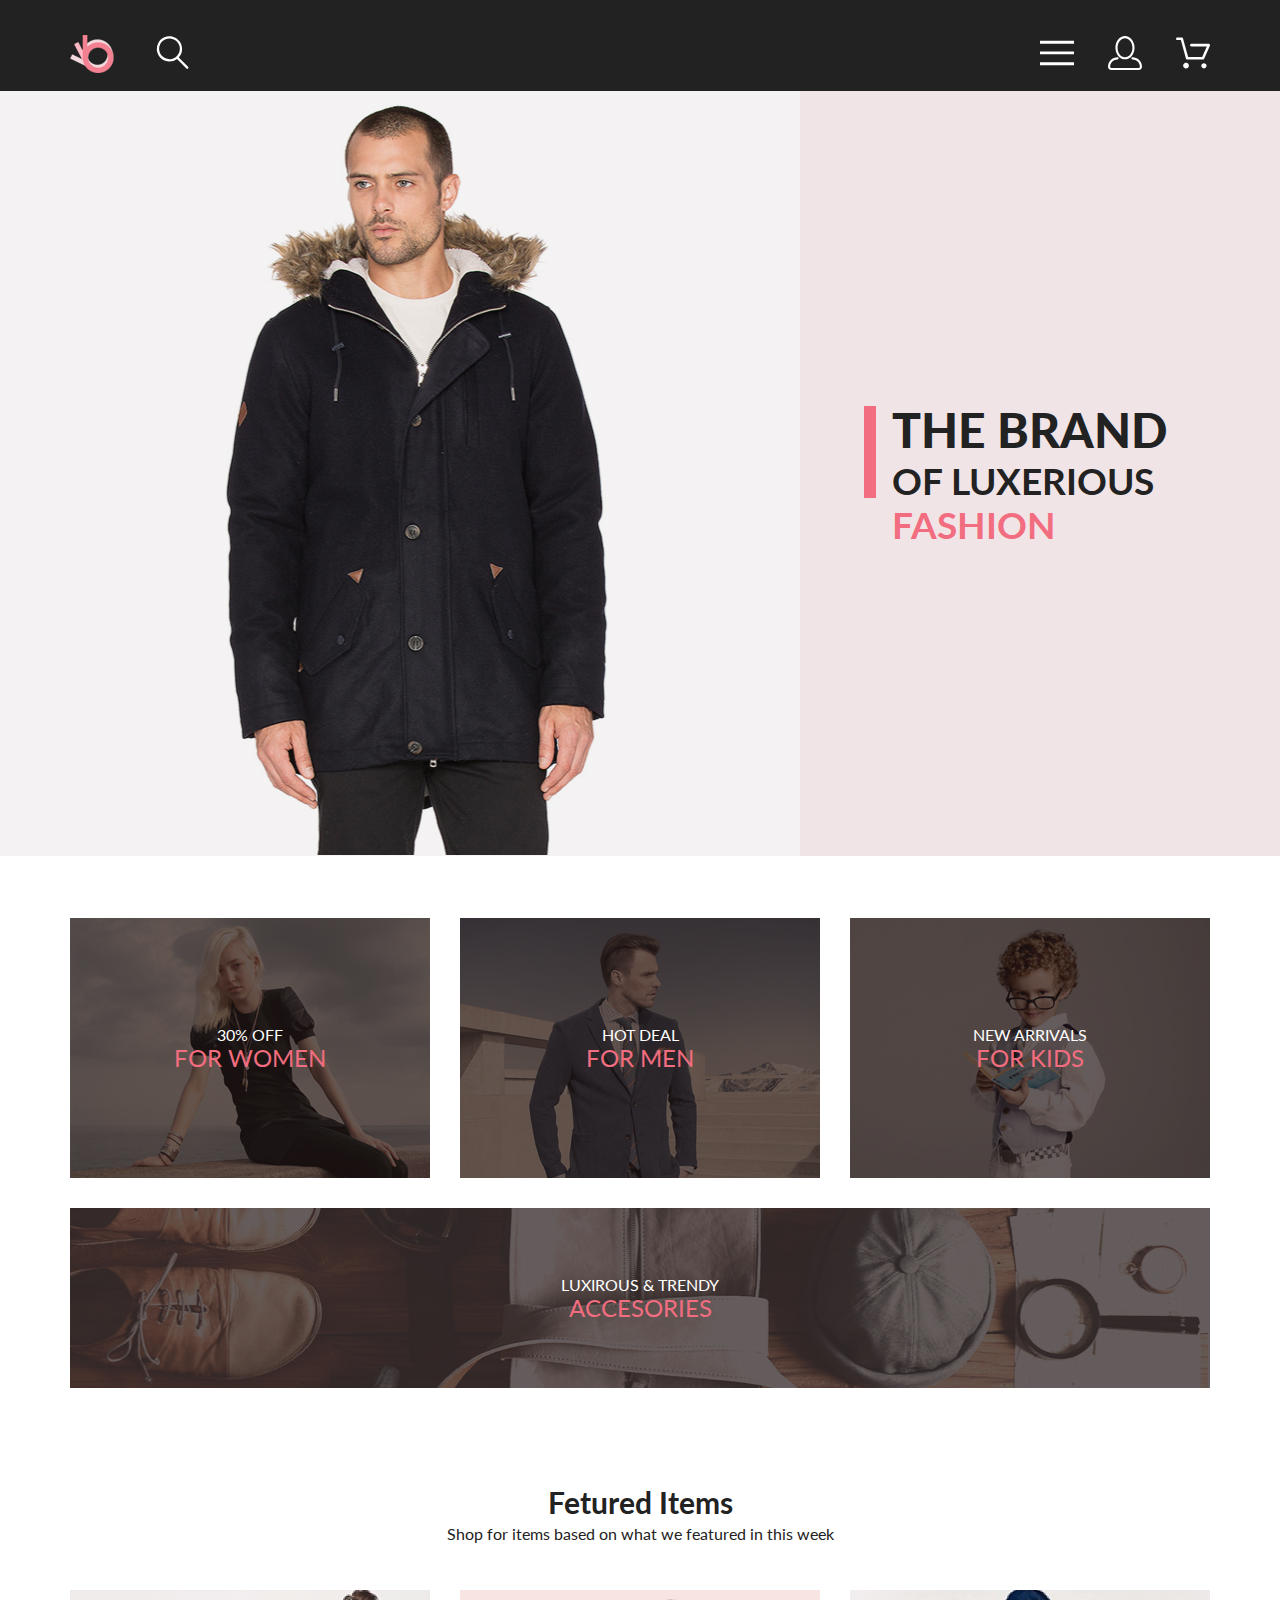
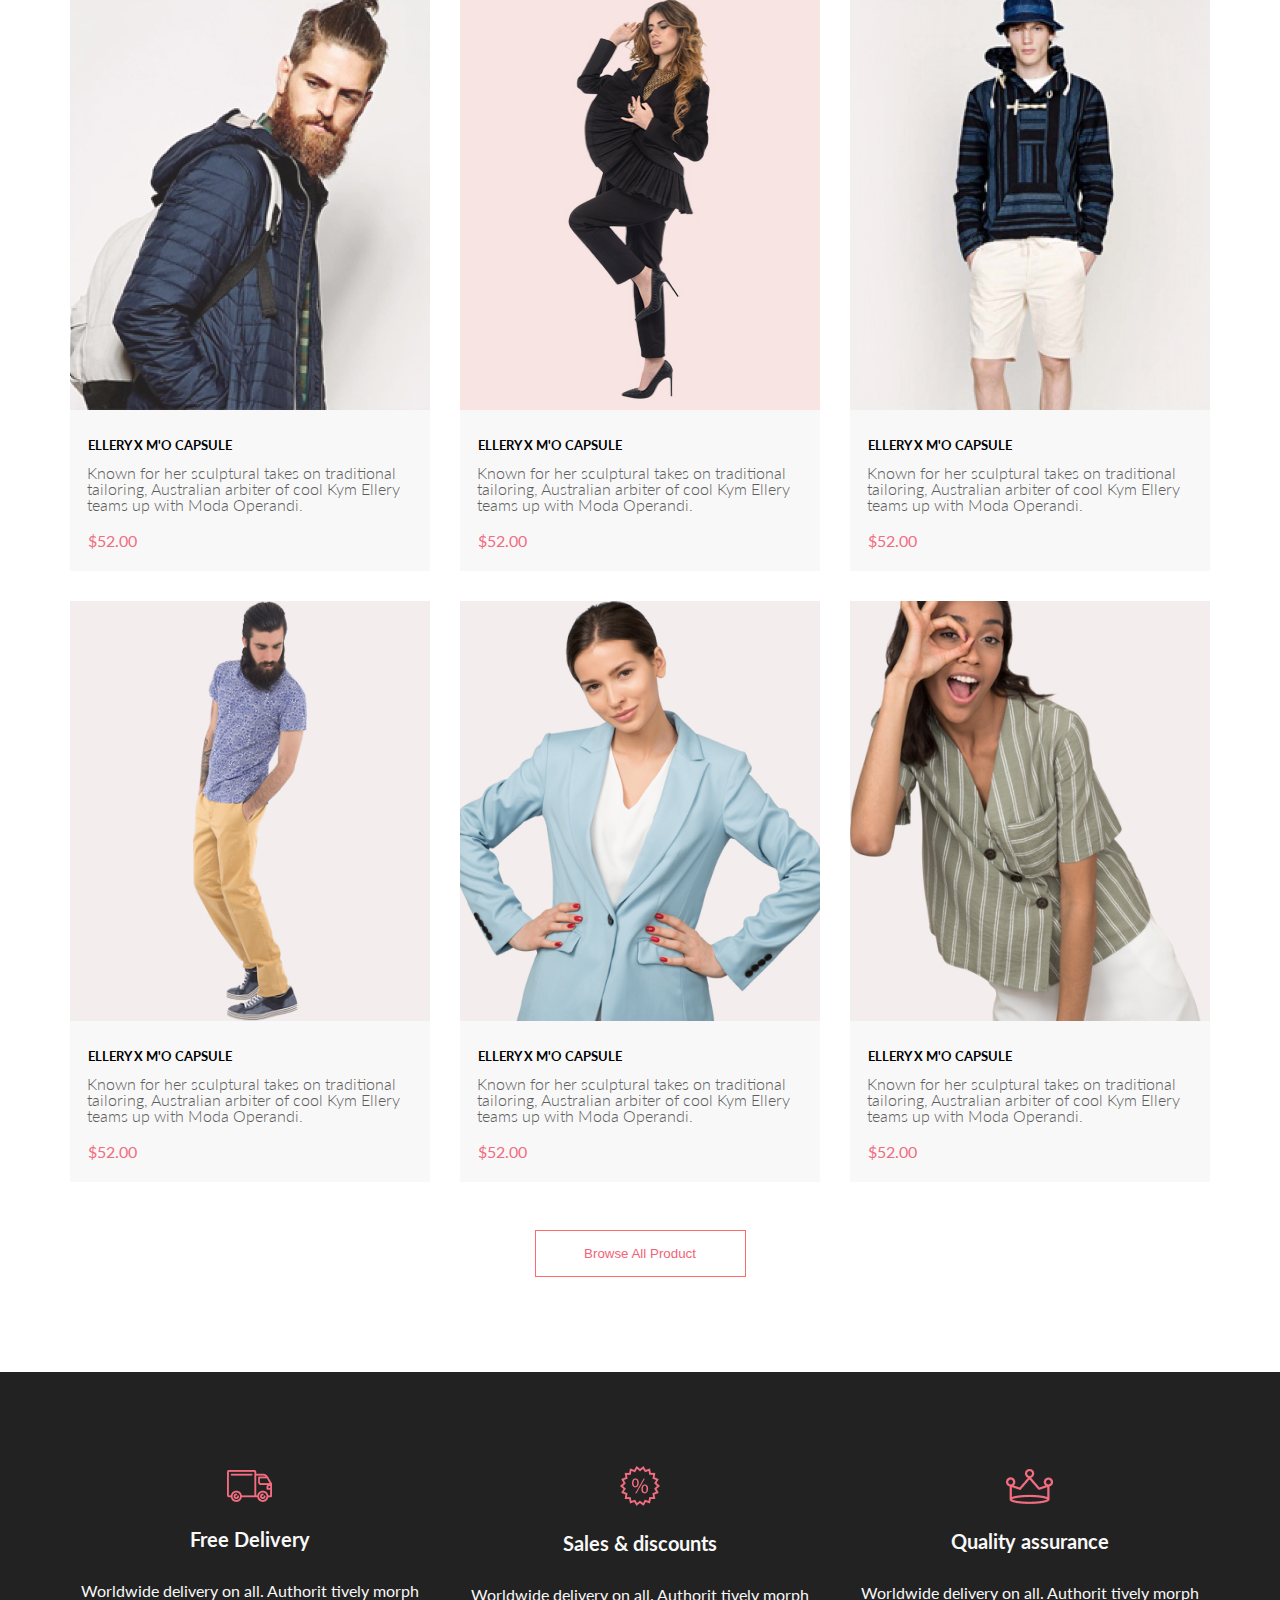
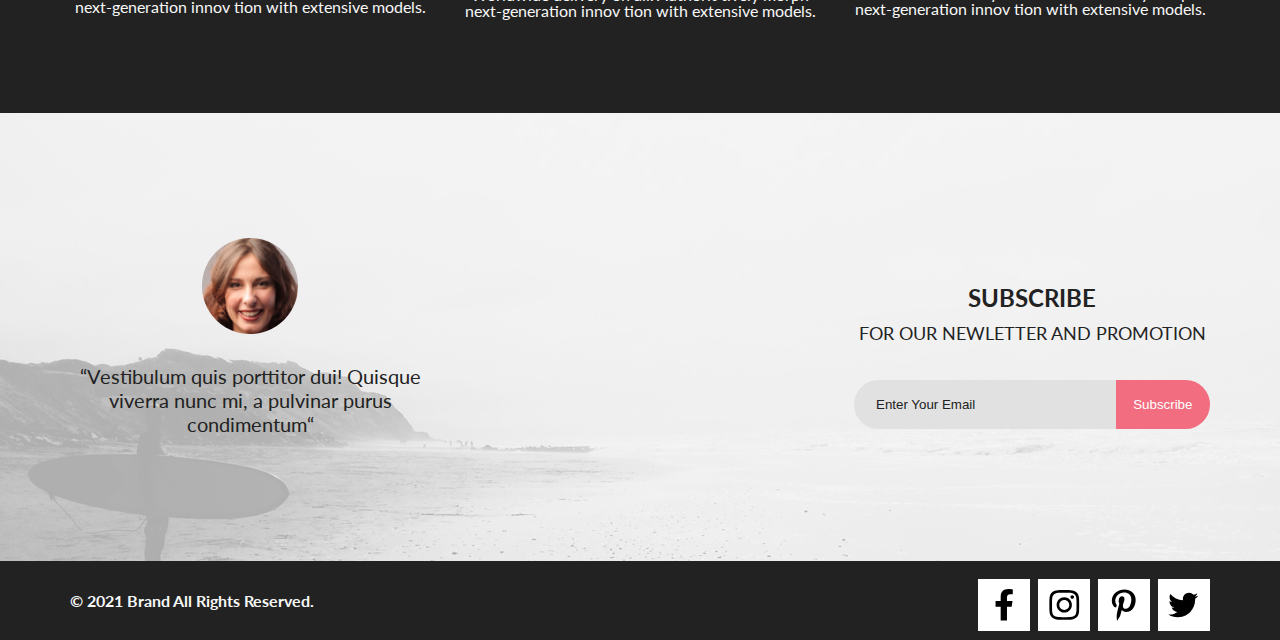
==== commit 9e18bb95: "добавил svg с CSS" ====
--- a/index.html
+++ b/index.html
@@ -245,24 +245,32 @@
                 <div class="footer-info__box">   
                     <h2 class="footer-info__copyright">© 2021  Brand  All Rights Reserved.</h2>
                     <ul class="footer-info__list">
-                        <li class="footer-info__icon">
-                            <a class="footer-info__social" href="#">
-                                <img class="footer-info__image" src="./img/f.svg" alt="f">
-                            </a>
-                        </li>
-                        <li class="footer-info__icon">
-                            <a class="footer-info__social" href="#">
-                                <img class="footer-info__image" src="./img/insta.svg" alt="">
-                            </a>
-                        </li>
-                        <li class="footer-info__icon">
-                            <a class="footer-info__social" href="#">
-                                <img class="footer-info__image" src="./img/pinterest.svg" alt="pinterest">
-                            </a>
-                        </li>
-                        <li class="footer-info__icon">
-                            <a class="footer-info__social" href="#">
-                                <img class="footer-info__image" src="./img/twitter.svg" alt="twitter">
+                        <li class="footer-info__item">
+                            <a class="footer-info__social" href="#">
+                                <svg class="footer-info__icon" width="9" height="15" viewBox="0 0 9 15" xmlns="http://www.w3.org/2000/svg">
+                                    <path d="M8.08836 8.28L8.50686 5.61602H5.89022V3.88729C5.89022 3.15847 6.25574 2.44806 7.42765 2.44806H8.61722V0.179975C8.61722 0.179975 7.53772 0 6.50561 0C4.35073 0 2.9422 1.27593 2.9422 3.5857V5.61602H0.546875V8.28H2.9422V14.72H5.89022V8.28H8.08836Z"/>
+                                    </svg>
+                            </a>
+                        </li>
+                        <li class="footer-info__item">
+                            <a class="footer-info__social" href="#">
+                                <svg class="footer-info__icon" width="16" height="15" viewBox="0 0 16 15" xmlns="http://www.w3.org/2000/svg">
+                                    <path d="M8.13897 3.68159C6.02383 3.68159 4.31774 5.38491 4.31774 7.49663C4.31774 9.60835 6.02383 11.3117 8.13897 11.3117C10.2541 11.3117 11.9602 9.60835 11.9602 7.49663C11.9602 5.38491 10.2541 3.68159 8.13897 3.68159ZM8.13897 9.9769C6.77211 9.9769 5.65467 8.8646 5.65467 7.49663C5.65467 6.12866 6.76878 5.01636 8.13897 5.01636C9.50915 5.01636 10.6233 6.12866 10.6233 7.49663C10.6233 8.8646 9.50583 9.9769 8.13897 9.9769ZM13.0078 3.52554C13.0078 4.02026 12.6087 4.41538 12.1165 4.41538C11.621 4.41538 11.2252 4.01694 11.2252 3.52554C11.2252 3.03413 11.6243 2.63569 12.1165 2.63569C12.6087 2.63569 13.0078 3.03413 13.0078 3.52554ZM15.5386 4.42866C15.4821 3.23667 15.2094 2.18081 14.3347 1.31089C13.4634 0.440967 12.4058 0.168701 11.2119 0.108936C9.9814 0.039209 6.29321 0.039209 5.0627 0.108936C3.8721 0.165381 2.81453 0.437646 1.93987 1.30757C1.06522 2.17749 0.795836 3.23335 0.735973 4.42534C0.666134 5.65386 0.666134 9.33608 0.735973 10.5646C0.79251 11.7566 1.06522 12.8124 1.93987 13.6824C2.81453 14.5523 3.86878 14.8246 5.0627 14.8843C6.29321 14.9541 9.9814 14.9541 11.2119 14.8843C12.4058 14.8279 13.4634 14.5556 14.3347 13.6824C15.2061 12.8124 15.4788 11.7566 15.5386 10.5646C15.6085 9.33608 15.6085 5.65718 15.5386 4.42866ZM13.949 11.8828C13.6895 12.5335 13.1874 13.0349 12.5322 13.2972C11.5511 13.6857 9.22314 13.596 8.13897 13.596C7.05479 13.596 4.72348 13.6824 3.74573 13.2972C3.09389 13.0382 2.59171 12.5369 2.32898 11.8828C1.93987 10.9033 2.02967 8.57905 2.02967 7.49663C2.02967 6.41421 1.9432 4.08667 2.32898 3.1105C2.58838 2.45972 3.09056 1.95835 3.74573 1.69604C4.7268 1.30757 7.05479 1.39722 8.13897 1.39722C9.22314 1.39722 11.5545 1.31089 12.5322 1.69604C13.184 1.95503 13.6862 2.4564 13.949 3.1105C14.3381 4.08999 14.2483 6.41421 14.2483 7.49663C14.2483 8.57905 14.3381 10.9066 13.949 11.8828Z"/>
+                                    </svg>
+                            </a>
+                        </li>
+                        <li class="footer-info__item">
+                            <a class="footer-info__social" href="#">
+                                <svg class="footer-info__icon" width="13" height="16" viewBox="0 0 13 16" xmlns="http://www.w3.org/2000/svg">
+                                    <path d="M6.74032 0.203125C3.55564 0.203125 0.408203 2.34063 0.408203 5.8C0.408203 8 1.63738 9.25 2.38233 9.25C2.68963 9.25 2.86655 8.3875 2.86655 8.14375C2.86655 7.85313 2.13091 7.23438 2.13091 6.025C2.13091 3.5125 4.03055 1.73125 6.4889 1.73125C8.60271 1.73125 10.1671 2.94062 10.1671 5.1625C10.1671 6.82187 9.50597 9.93437 7.36422 9.93437C6.59133 9.93437 5.93018 9.37187 5.93018 8.56563C5.93018 7.38438 6.74963 6.24062 6.74963 5.02187C6.74963 2.95312 3.835 3.32812 3.835 5.82812C3.835 6.35313 3.90018 6.93437 4.13298 7.4125C3.70463 9.26875 2.82931 12.0344 2.82931 13.9469C2.82931 14.5375 2.91311 15.1188 2.96899 15.7094C3.07452 15.8281 3.02175 15.8156 3.18316 15.7563C4.74757 13.6 4.69169 13.1781 5.3994 10.3562C5.78119 11.0875 6.76826 11.4812 7.55046 11.4812C10.8469 11.4812 12.3275 8.24688 12.3275 5.33125C12.3275 2.22813 9.66427 0.203125 6.74032 0.203125Z"/>
+                                    </svg>
+                            </a>
+                        </li>
+                        <li class="footer-info__item">
+                            <a class="footer-info__social" href="#">
+                                <svg class="footer-info__icon" width="17" height="14" viewBox="0 0 17 14" xmlns="http://www.w3.org/2000/svg">
+                                    <path d="M14.417 3.74052C14.427 3.88264 14.427 4.0248 14.427 4.16692C14.427 8.50192 11.1498 13.4969 5.15986 13.4969C3.31448 13.4969 1.60022 12.9588 0.158203 12.0248C0.420396 12.0552 0.67247 12.0654 0.944752 12.0654C2.46741 12.0654 3.8691 11.5476 4.98843 10.6644C3.5565 10.6339 2.3565 9.68977 1.94305 8.39027C2.14475 8.4207 2.34642 8.44102 2.5582 8.44102C2.85063 8.44102 3.14308 8.40039 3.41533 8.32936C1.92291 8.02477 0.803551 6.70498 0.803551 5.11108V5.07048C1.23715 5.31414 1.74139 5.46642 2.2758 5.4867C1.39849 4.89786 0.823727 3.8928 0.823727 2.75573C0.823727 2.14661 0.985041 1.58823 1.26741 1.10092C2.87077 3.09077 5.28086 4.39023 7.98334 4.53239C7.93293 4.28873 7.90266 4.03495 7.90266 3.78114C7.90266 1.97402 9.35477 0.501953 11.1598 0.501953C12.0976 0.501953 12.9446 0.897891 13.5396 1.53748C14.2757 1.39536 14.9816 1.12123 15.6068 0.745609C15.3648 1.50705 14.8505 2.14664 14.1749 2.5527C14.8304 2.48167 15.4657 2.29889 16.0505 2.04511C15.6069 2.69483 15.0522 3.27348 14.417 3.74052Z"/>
+                                    </svg>
                             </a>
                         </li>
                     </ul>
--- a/css/style.css
+++ b/css/style.css
@@ -9,6 +9,7 @@
   --ghostly-white: #F8F8F8;
   --red: #F26376;
   --gray: #E1E1E1;
+  --blue: blue;
 }
 
 body {
@@ -24,12 +25,23 @@
   margin: 0 auto;
 }
 
-.header__icon {
+a .header__icon {
   fill: var(--white);
+  width: 34px;
+  min-height: 34px;
+}
+
+a:hover .header__icon {
+  background: var(--dark-pink);
+  fill: var(--grayish-green);
 }
 
 a:focus .header__icon {
-  background: var(--grayish-green);
+  fill: var(--light-pink);
+}
+
+a:active .header__icon {
+  fill: var(--blue);
 }
 
 .visually-hidden {
@@ -482,20 +494,42 @@
   display: block;
 }
 
-.footer-info__image {
-  fill: var(--ghostly-white);
-  background-color: var(--ghostly-white);
-  width: -webkit-max-content;
-  width: -moz-max-content;
-  width: max-content;
-  height: -webkit-max-content;
-  height: -moz-max-content;
-  height: max-content;
+.footer-info__item {
+  margin: 0 0 0 8px;
 }
 
 .footer-info__icon {
+  max-height: 15px;
+  display: -webkit-box;
+  display: -ms-flexbox;
+  display: flex;
+  -webkit-box-align: center;
+      -ms-flex-align: center;
+          align-items: center;
+  -webkit-box-pack: center;
+      -ms-flex-pack: center;
+          justify-content: center;
+  padding: 10px;
+}
+
+a .footer-info__icon {
+  fill: var(--black-dark);
+  background-color: var(--white);
   width: 32px;
-  height: 32px;
+  min-height: 32px;
   margin: 8px 0 0 0;
 }
+
+a:hover .footer-info__icon {
+  background: var(--dark-pink);
+  fill: var(--grayish-green);
+}
+
+a:focus .footer-info__icon {
+  fill: var(--light-pink);
+}
+
+a:active .footer-info__icon {
+  fill: var(--blue);
+}
 /*# sourceMappingURL=style.css.map */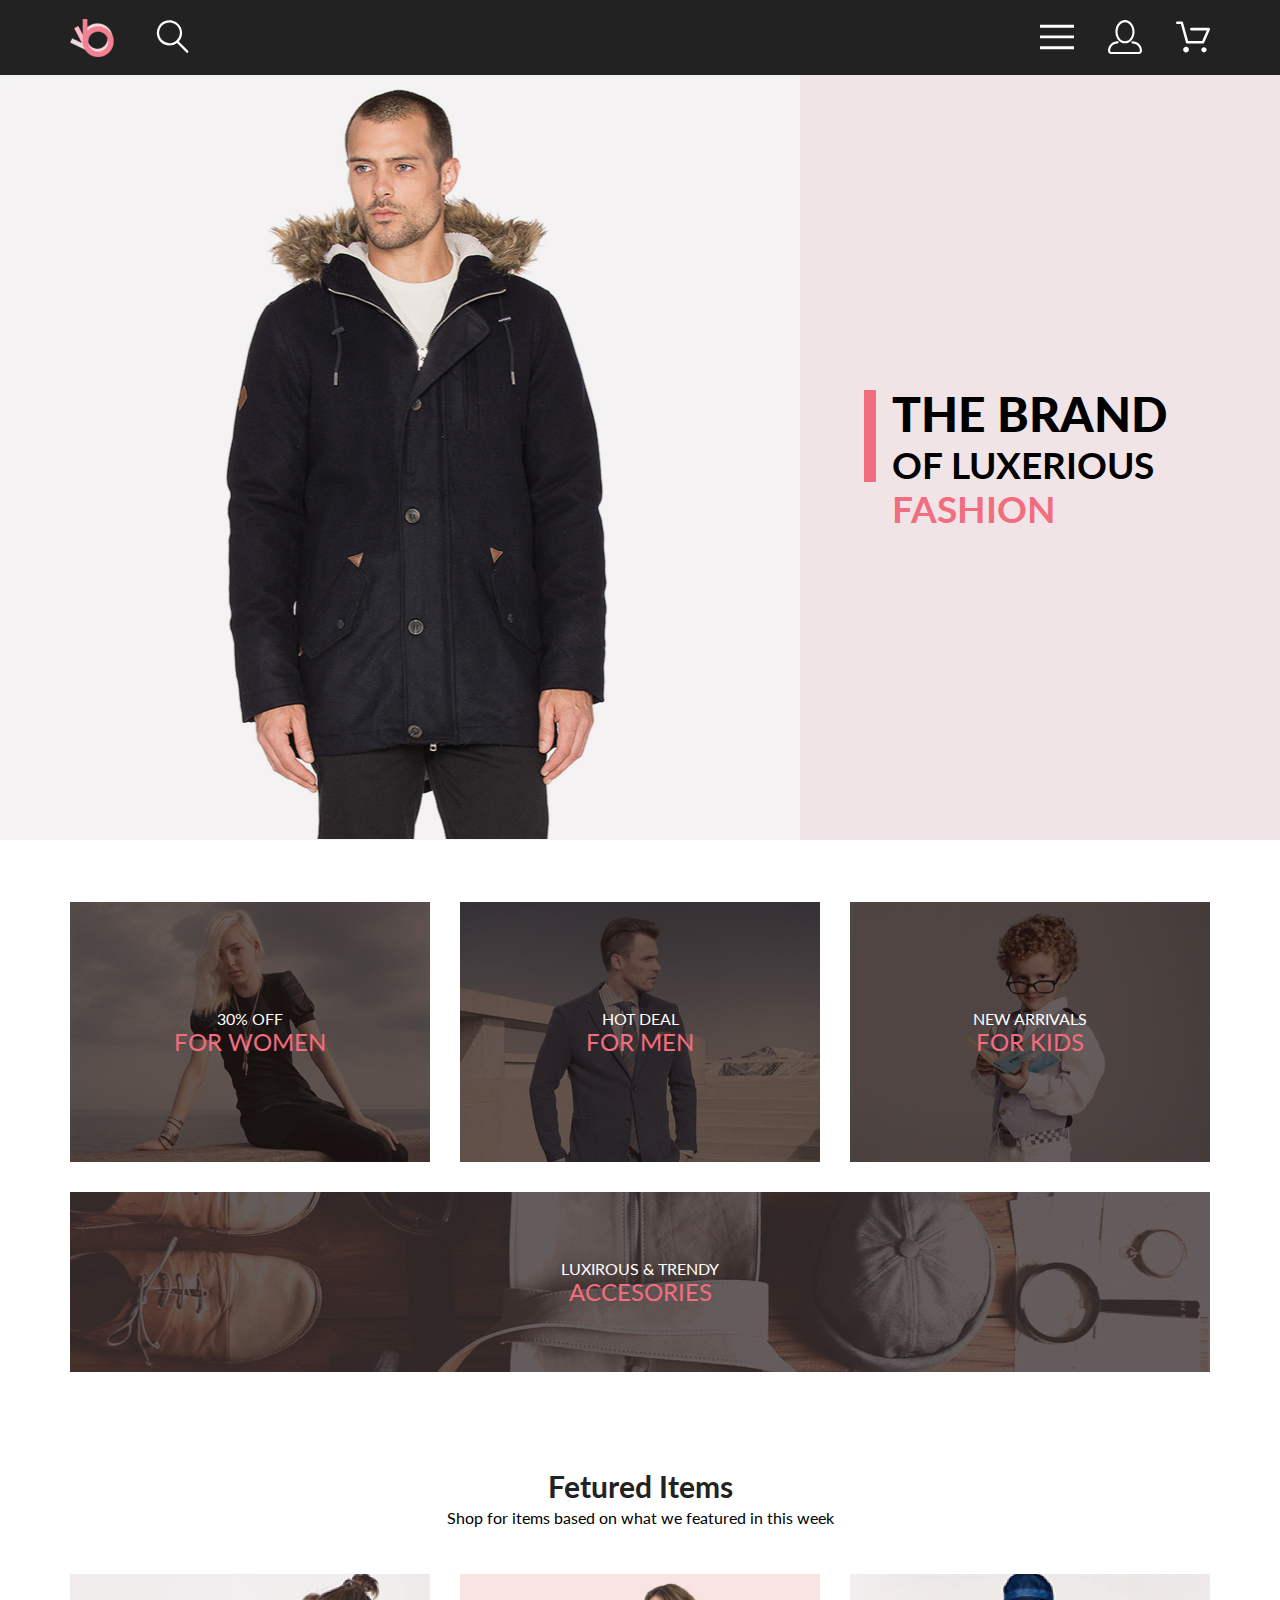
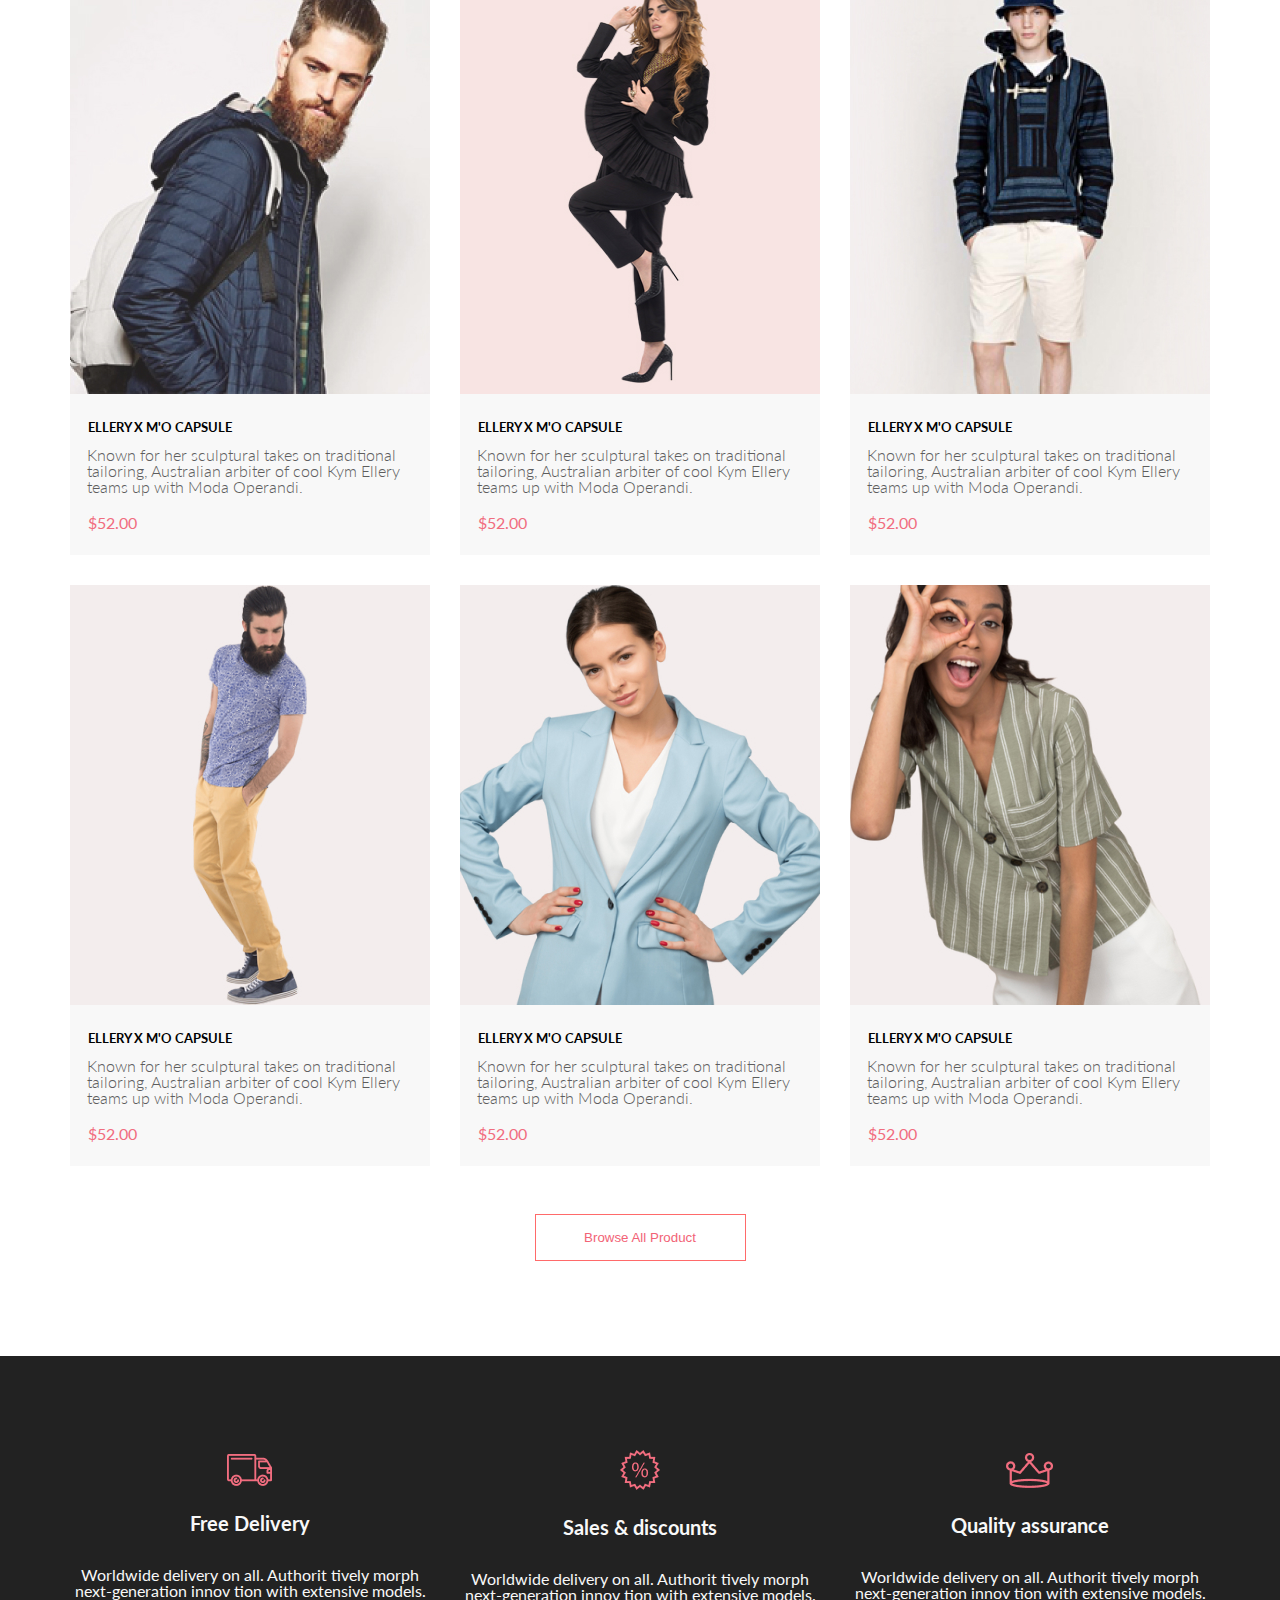
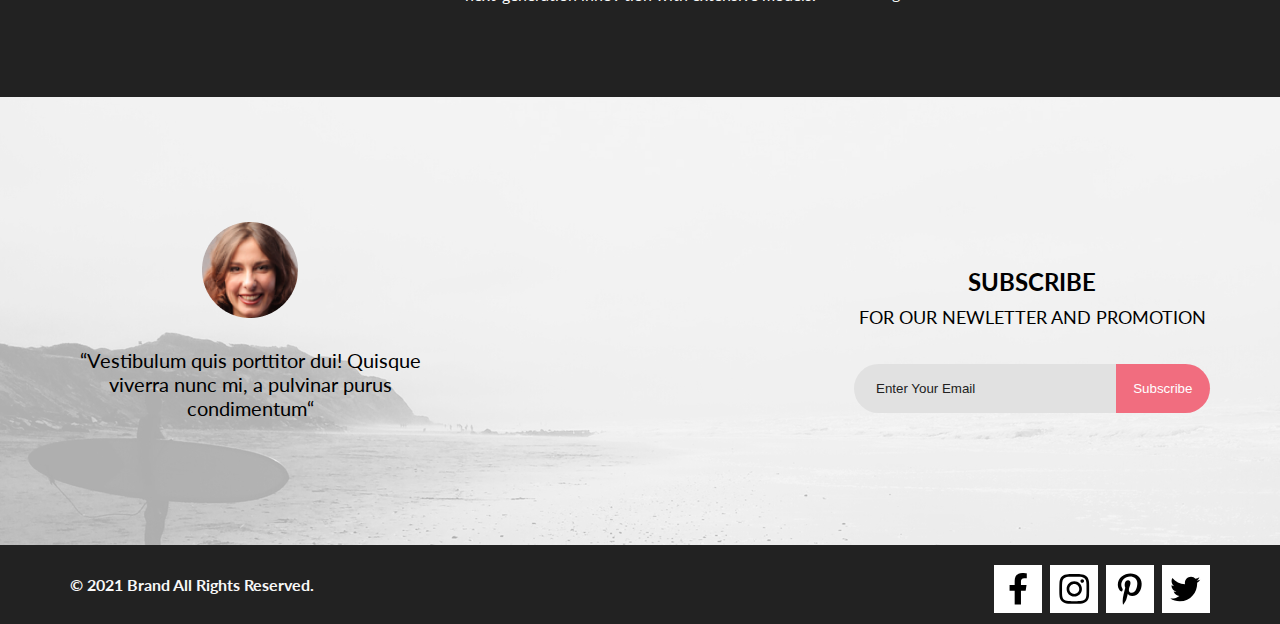
==== commit cb8fbeea: "добавил SCSS" ====
--- a/index.html
+++ b/index.html
@@ -4,15 +4,15 @@
     <meta charset="UTF-8">
     <meta http-equiv="X-UA-Compatible" content="IE=edge">
     <title>Главная</title>
-    <link rel="stylesheet" href="./css/style.css">
-    <link rel="stylesheet" href="./css/reset.css">
+    <link rel="stylesheet" href="./scss/style.css">
+    <link rel="stylesheet" href="./scss/reset.css">
     <link rel="preconnect" href="https://fonts.googleapis.com">
     <link rel="preconnect" href="https://fonts.gstatic.com" crossorigin>
     <link href="https://fonts.googleapis.com/css2?family=Lato:ital,wght@0,300;0,400;0,700;1,400&display=swap" rel="stylesheet">
 </head>
 
 <body>
-    <header class="header">q3E
+    <header class="header">
         <div class="container header__wrp">
             <div class="header__menu">
                 <img class="header__logo" src="./img/brand.png" alt="brand">
--- a/scss/style.css
+++ b/scss/style.css
@@ -0,0 +1,481 @@
+/* http://meyerweb.com/eric/tools/css/reset/ 
+   v2.0 | 20110126
+   License: none (public domain)
+*/
+html, body, div, span, applet, object, iframe,
+h1, h2, h3, h4, h5, h6, p, blockquote, pre,
+a, abbr, acronym, address, big, cite, code,
+del, dfn, em, img, ins, kbd, q, s, samp,
+small, strike, strong, sub, sup, tt, var,
+b, u, i, center,
+dl, dt, dd, ol, ul, li,
+fieldset, form, label, legend,
+table, caption, tbody, tfoot, thead, tr, th, td,
+article, aside, canvas, details, embed,
+figure, figcaption, footer, header, hgroup,
+menu, nav, output, ruby, section, summary,
+time, mark, audio, video {
+  margin: 0;
+  padding: 0;
+  border: 0;
+  font-size: 100%;
+  vertical-align: baseline;
+}
+
+/* HTML5 display-role reset for older browsers */
+article, aside, details, figcaption, figure,
+footer, header, hgroup, menu, nav, section {
+  display: block;
+}
+
+body {
+  line-height: 1;
+}
+
+ol, ul {
+  list-style: none;
+}
+
+blockquote, q {
+  quotes: none;
+}
+
+blockquote:before, blockquote:after,
+q:before, q:after {
+  content: '';
+  content: none;
+}
+
+table {
+  border-collapse: collapse;
+  border-spacing: 0;
+}
+
+body {
+  font-family: 'Lato', sans-serif;
+  font-size: 14px;
+  line-height: 17px;
+  font-weight: 400;
+  color: var(--black);
+}
+
+.container {
+  width: 1140px;
+  margin: 0 auto;
+}
+
+.visually-hidden {
+  position: absolute;
+  white-space: nowrap;
+  width: 1px;
+  height: 1px;
+  overflow: hidden;
+  border: 0;
+  padding: 0;
+  clip: rect(0 0 0 0);
+  clip-path: inset(50%);
+  margin: -1px;
+}
+
+img {
+  display: block;
+}
+
+a .header__icon {
+  fill: #FFFFFF;
+  width: 34px;
+  min-height: 34px;
+}
+
+a:hover .header__icon {
+  background: #F16D7F;
+  fill: #5D5D5D;
+}
+
+a:focus .header__icon {
+  fill: #F1E4E6;
+}
+
+a:active .header__icon {
+  fill: blue;
+}
+
+.header {
+  background-color: #222222;
+}
+
+.header__wrp {
+  display: flex;
+  justify-content: space-between;
+  min-height: 75px;
+  align-items: center;
+}
+
+.header__menu {
+  display: flex;
+  align-items: center;
+}
+
+.header__list {
+  display: flex;
+}
+
+.header__logo {
+  margin: 0 41px 0 0;
+}
+
+.header__link {
+  margin: 0 0 0 34px;
+}
+
+.header__nav {
+  display: none;
+}
+
+.header__button {
+  border: none;
+  background-color: transparent;
+}
+
+.brand {
+  display: flex;
+  margin: 0 0 62px 0;
+}
+
+.brand__title-wrp {
+  flex-grow: 1;
+  padding: 0 0 0 92px;
+  display: flex;
+  align-items: center;
+  background-color: #F1E4E6;
+}
+
+.brand__title {
+  font-size: 48px;
+  font-weight: 900;
+  line-height: 58px;
+  text-transform: uppercase;
+  position: relative;
+}
+
+.brand__title::before {
+  content: '';
+  width: 12px;
+  height: 92px;
+  background-color: #F16D7F;
+  position: absolute;
+  left: -28px;
+  top: 5px;
+}
+
+.brand__subtitle {
+  display: block;
+  font-size: 37px;
+  font-weight: 700;
+  line-height: 44px;
+}
+
+.brand__subtitle-pink {
+  color: #F16D7F;
+}
+
+.catalog__title {
+  font-size: 30px;
+  line-height: 36px;
+  color: #222222;
+  text-align: center;
+  margin: 96px 0 0 0;
+}
+
+.catalog__text {
+  text-align: center;
+  margin: 6px 0 48px 0;
+}
+
+.catalog__list {
+  display: flex;
+  justify-content: space-between;
+  flex-wrap: wrap;
+  margin: 0 0 18px 0;
+}
+
+.catalog__item {
+  width: 360px;
+  min-height: 581px;
+  background-color: #F8F8F8;
+  margin: 0 0 30px 0;
+}
+
+.catalog__title-product {
+  font-size: 13px;
+  line-height: 16px;
+  color: #000000;
+  text-transform: uppercase;
+  margin: 25px 0 0 18px;
+}
+
+.catalog__description {
+  font-weight: 300;
+  color: #5D5D5D;
+  margin: 12px 0 0 17px;
+}
+
+.catalog__price {
+  font-size: 16px;
+  line-height: 19px;
+  color: #F16D7F;
+  margin: 18px 0 20px 18px;
+}
+
+.catalog__button {
+  min-width: 211px;
+  min-height: 47px;
+  border: 1px solid #FF6A6A;
+  color: #F26376;
+  background: #FFFFFF;
+  display: block;
+  margin: 0 auto;
+}
+
+.sales__list {
+  display: flex;
+  justify-content: space-between;
+  flex-wrap: wrap;
+}
+
+.sales__item {
+  padding: 20px;
+  box-sizing: border-box;
+  width: 360px;
+  min-height: 260px;
+  background-color: #4F4745;
+  background-repeat: no-repeat;
+  text-transform: uppercase;
+  display: flex;
+}
+
+.sales__item--woman {
+  background-image: url(../img/for_women.jpg);
+  background-position: center;
+  background-size: cover;
+}
+
+.sales__item--man {
+  background-image: url(../img/for_men.jpg);
+  background-position: center;
+  background-size: cover;
+}
+
+.sales__item--kids {
+  background-image: url(../img/for_kids.jpg);
+  background-position: center;
+  background-size: cover;
+}
+
+.sales__item--shoes {
+  background-image: url(../img/accesories.jpg);
+  background-position: center;
+  background-size: cover;
+  width: 1140px;
+  min-height: 180px;
+  margin: 30px 0 0 0;
+}
+
+.sales__text {
+  margin: auto;
+  font-size: 16px;
+  line-height: 19px;
+  text-align: center;
+  color: #FFFFFF;
+}
+
+.sales__text-pink {
+  font-size: 24px;
+  line-height: 28px;
+  text-align: center;
+  color: #F16D7F;
+}
+
+.sales__text-box {
+  margin: auto;
+}
+
+.vip-info {
+  background: #222222;
+}
+
+.vip-info__list {
+  min-height: 341px;
+  display: flex;
+  justify-content: space-between;
+  margin: 95px 0 0 0;
+  align-items: center;
+}
+
+.vip-info__item {
+  max-width: 360px;
+  display: flex;
+  flex-direction: column;
+  align-items: center;
+}
+
+.vip-info__heading {
+  font-size: 20px;
+  line-height: 24px;
+  color: #F8F8F8;
+  margin: 25px 0 16px 0;
+}
+
+.vip-info__text {
+  text-align: center;
+  margin: 16px 0 0 0;
+  color: #F8F8F8;
+}
+
+.footer__reviews {
+  min-height: 448px;
+  width: 100%;
+  background-image: url(../img/footer.jpg);
+  background-position: center;
+  background-size: cover;
+  background-repeat: no-repeat;
+}
+
+.footer__reviews-item {
+  display: flex;
+  justify-content: space-between;
+  align-items: center;
+  min-height: 448px;
+}
+
+.footer__reviews-info {
+  max-width: 360px;
+  display: flex;
+  flex-direction: column;
+  align-items: center;
+}
+
+.footer__reviews-text {
+  margin: 30px 0 0 0;
+  font-size: 20px;
+  line-height: 24px;
+  text-align: center;
+}
+
+.footer__reviews-block {
+  display: flex;
+  flex-direction: column;
+  align-items: center;
+}
+
+.footer__reviews-subscribe {
+  font-size: 24px;
+  line-height: 40px;
+  font-weight: 700;
+  text-transform: uppercase;
+}
+
+.footer__reviews-subscribe-text {
+  font-size: 18px;
+  line-height: 30px;
+  text-transform: uppercase;
+}
+
+.footer__reviews-form {
+  display: flex;
+  width: 356px;
+  height: 49px;
+}
+
+.footer__reviews-input {
+  display: block;
+  width: 256px;
+  height: 49px;
+  margin: 32px 0 0 0;
+  background: #E1E1E1;
+  -webkit-border-top-left-radius: 30px;
+  -webkit-border-bottom-left-radius: 30px;
+  -moz-border-radius-topleft: 30px;
+  -moz-border-radius-bottomleft: 30px;
+  border-top-left-radius: 30px;
+  border-bottom-left-radius: 30px;
+  border: none;
+  padding: 0 0 0 22px;
+}
+
+input::placeholder {
+  color: #222222;
+}
+
+.footer__reviews-button {
+  width: 100px;
+  height: 49px;
+  margin: 32px 0 0 0;
+  background: #F16D7F;
+  color: #FFFFFF;
+  -webkit-border-top-right-radius: 30px;
+  -webkit-border-bottom-right-radius: 30px;
+  -moz-border-radius-topright: 30px;
+  -moz-border-radius-bottomright: 30px;
+  border-top-right-radius: 30px;
+  border-bottom-right-radius: 30px;
+  border: none;
+}
+
+.footer-info {
+  background-color: #222222;
+}
+
+.footer-info__box {
+  display: flex;
+  justify-content: space-between;
+  min-height: 79px;
+  align-items: center;
+}
+
+.footer-info__copyright {
+  color: #F8F8F8;
+}
+
+.footer-info__list {
+  display: flex;
+  justify-content: flex-end;
+}
+
+.footer-info__social {
+  display: block;
+}
+
+.footer-info__item {
+  margin: 0 0 0 8px;
+}
+
+.footer-info__icon {
+  max-height: 15px;
+  display: flex;
+  align-items: center;
+  justify-content: center;
+  padding: 8px;
+}
+
+a .footer-info__icon {
+  fill: #000000;
+  background-color: #FFFFFF;
+  width: 32px;
+  min-height: 32px;
+  margin: 8px 0 0 0;
+}
+
+a:hover .footer-info__icon {
+  background: #F16D7F;
+  fill: #5D5D5D;
+}
+
+a:focus .footer-info__icon {
+  fill: #F1E4E6;
+}
+
+a:active .footer-info__icon {
+  fill: blue;
+}
+/*# sourceMappingURL=style.css.map */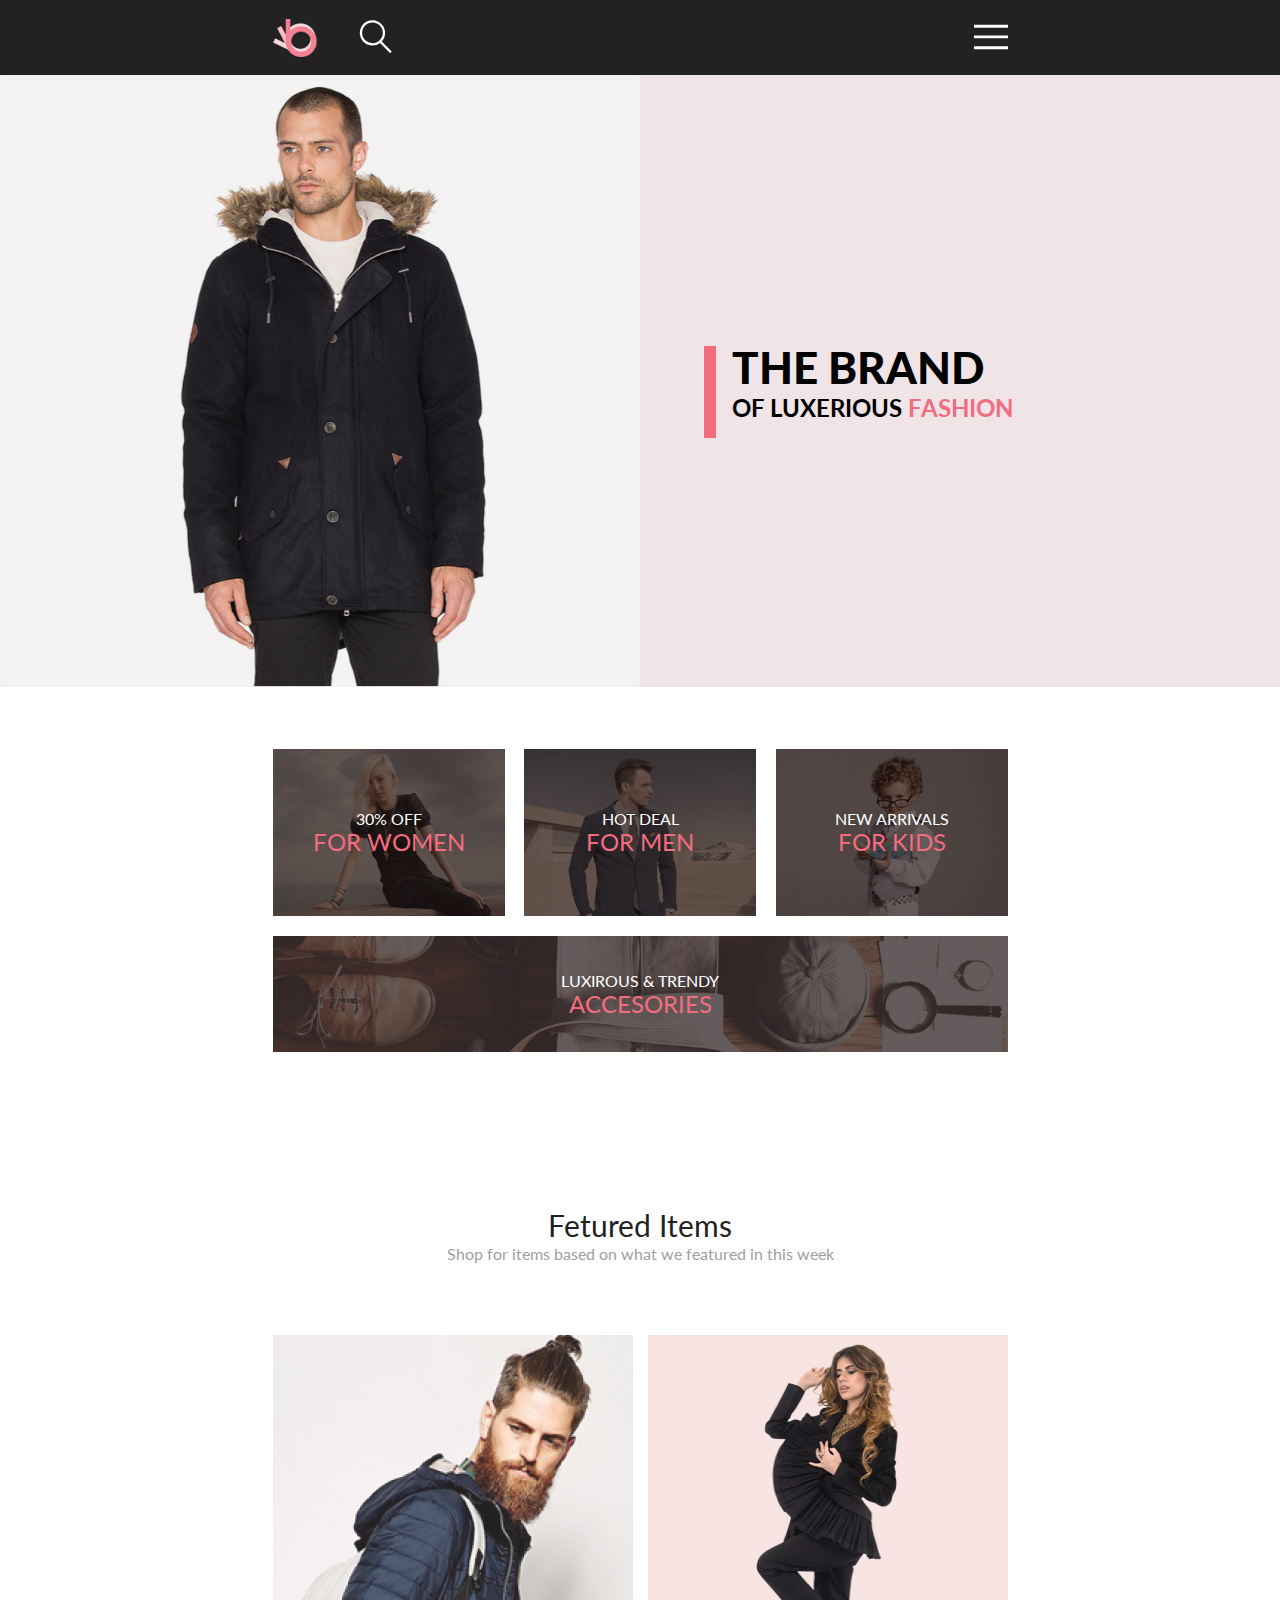
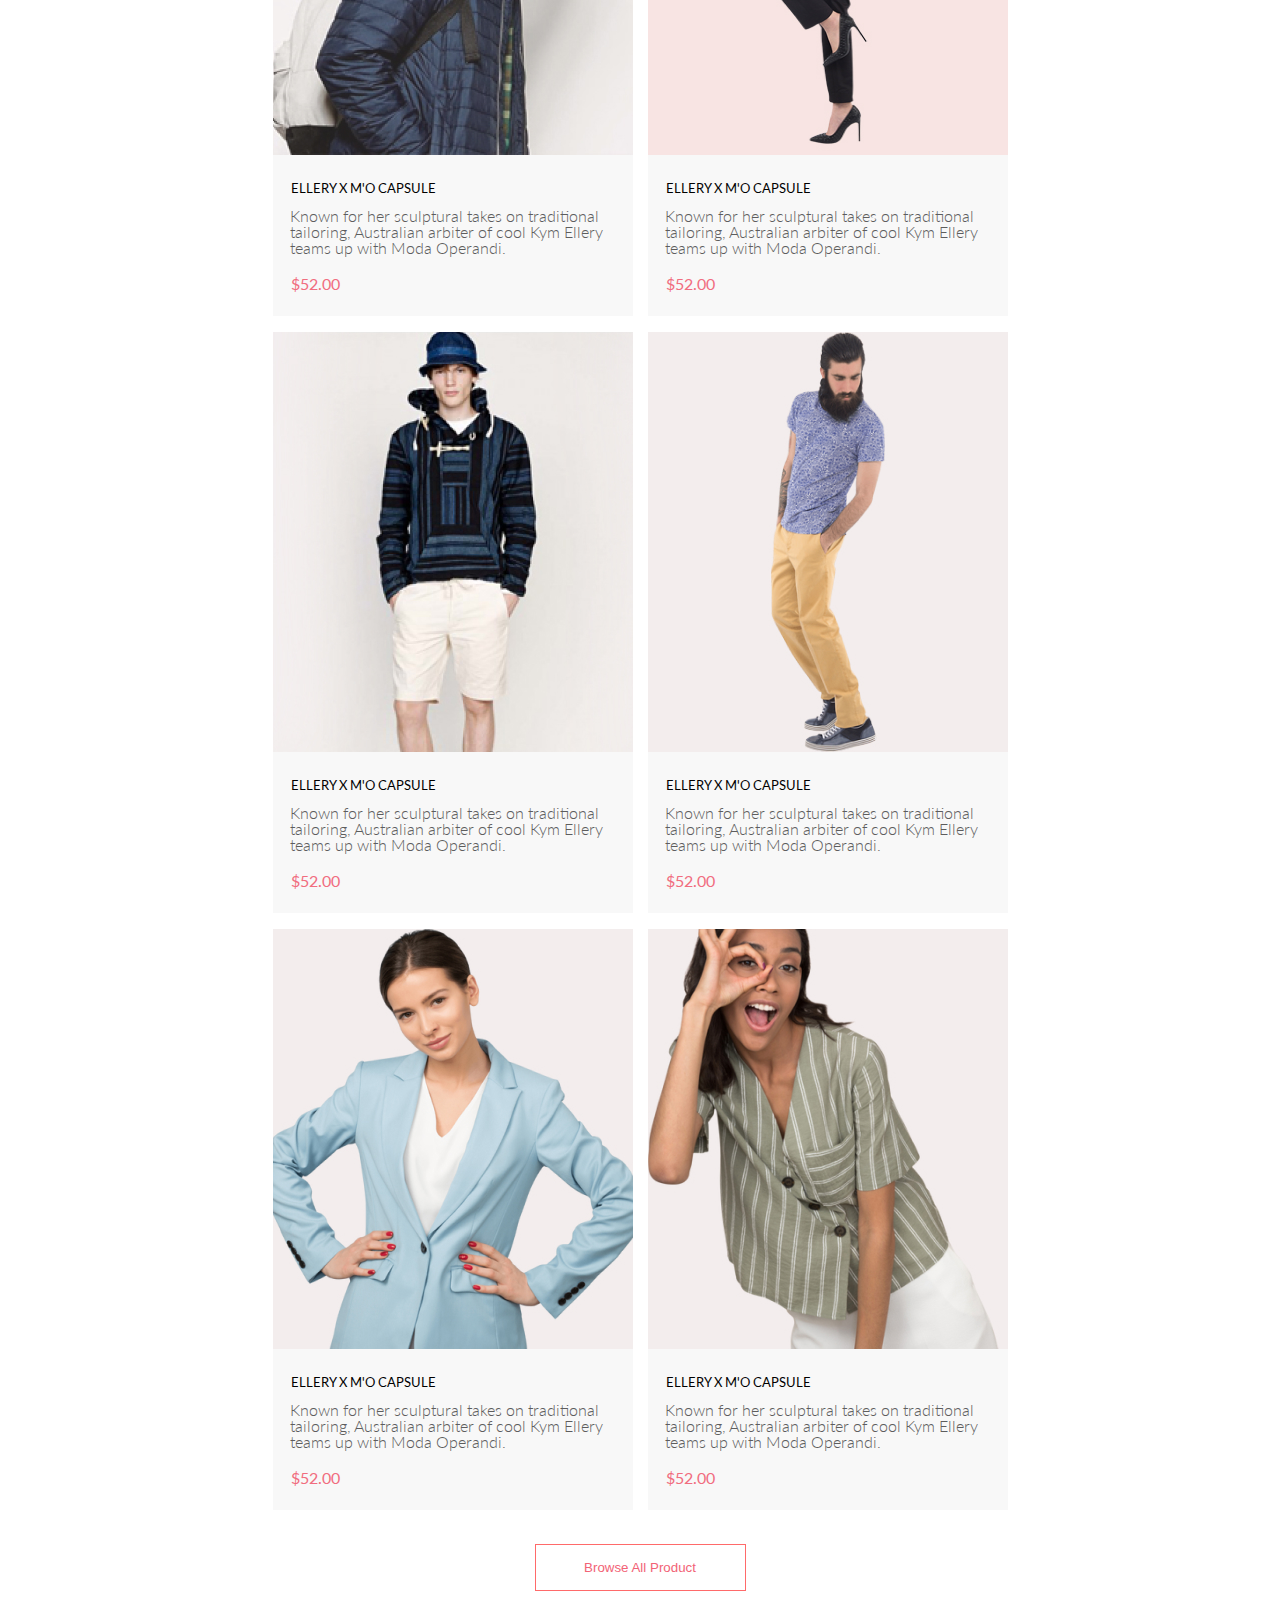
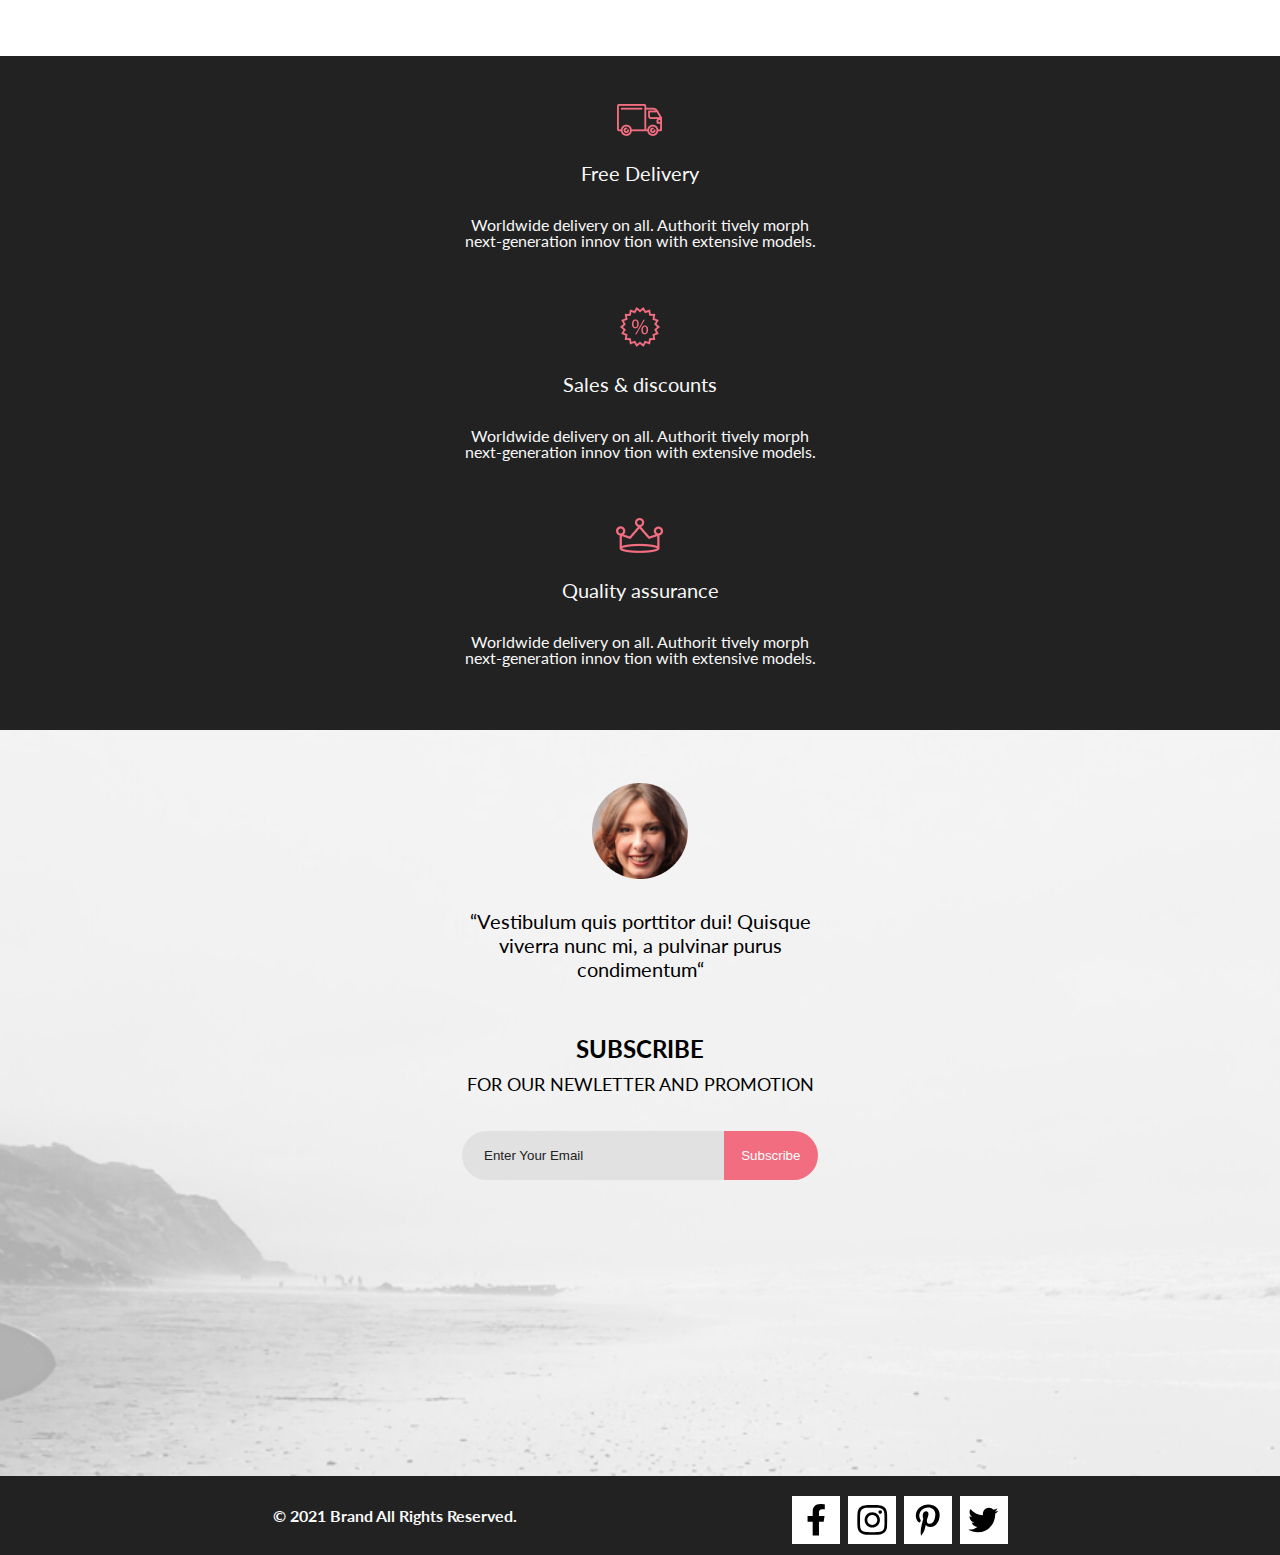
==== commit b90796e2: "Адаптировал index для планшета и мобилы" ====
--- a/index.html
+++ b/index.html
@@ -2,6 +2,7 @@
 <html lang="en">
 <head>
     <meta charset="UTF-8">
+    <meta name="viewport" content="width=device-width, initial-scale=1.0">
     <meta http-equiv="X-UA-Compatible" content="IE=edge">
     <title>Главная</title>
     <link rel="stylesheet" href="./scss/style.css">
--- a/scss/style.css
+++ b/scss/style.css
@@ -81,6 +81,18 @@
   display: block;
 }
 
+@media (max-width: 1599px) {
+  .container {
+    width: 735px;
+  }
+}
+
+@media (max-width: 767px) {
+  .container {
+    width: 359px;
+  }
+}
+
 a .header__icon {
   fill: #FFFFFF;
   width: 34px;
@@ -128,6 +140,12 @@
   margin: 0 0 0 34px;
 }
 
+@media (max-width: 1599px) {
+  .header__link {
+    display: none;
+  }
+}
+
 .header__nav {
   display: none;
 }
@@ -142,6 +160,18 @@
   margin: 0 0 62px 0;
 }
 
+@media (max-width: 1599px) {
+  .brand {
+    min-height: 367px;
+  }
+}
+
+@media (max-width: 767px) {
+  .brand {
+    min-height: 363px;
+  }
+}
+
 .brand__title-wrp {
   flex-grow: 1;
   padding: 0 0 0 92px;
@@ -150,12 +180,49 @@
   background-color: #F1E4E6;
 }
 
+@media (max-width: 767px) {
+  .brand__title-wrp {
+    justify-content: center;
+  }
+}
+
+.brand__img {
+  width: 50%;
+  min-height: 370px;
+  object-fit: cover;
+}
+
+@media (max-width: 767px) {
+  .brand__img {
+    display: none;
+  }
+}
+
 .brand__title {
   font-size: 48px;
+  line-height: 58px;
   font-weight: 900;
-  line-height: 58px;
+  font-style: normal;
   text-transform: uppercase;
   position: relative;
+}
+
+@media (max-width: 1599px) {
+  .brand__title {
+    font-size: 44px;
+    line-height: 52px;
+    font-weight: 900;
+    font-style: normal;
+  }
+}
+
+@media (max-width: 767px) {
+  .brand__title {
+    font-size: 38px;
+    line-height: 45px;
+    font-weight: 900;
+    font-style: normal;
+  }
 }
 
 .brand__title::before {
@@ -168,28 +235,98 @@
   top: 5px;
 }
 
+@media (max-width: 767px) {
+  .brand__title::before {
+    height: 61px;
+  }
+}
+
 .brand__subtitle {
   display: block;
   font-size: 37px;
+  line-height: 44px;
   font-weight: 700;
-  line-height: 44px;
+  font-style: normal;
+}
+
+@media (max-width: 1599px) {
+  .brand__subtitle {
+    font-size: 24px;
+    line-height: 29px;
+    font-weight: 700;
+    font-style: normal;
+  }
+}
+
+@media (max-width: 767px) {
+  .brand__subtitle {
+    font-size: 20px;
+    line-height: 24px;
+    font-weight: 700;
+    font-style: normal;
+  }
 }
 
 .brand__subtitle-pink {
   color: #F16D7F;
+}
+
+@media (max-width: 1599px) {
+  .brand__subtitle-pink {
+    font-size: 24px;
+    line-height: 29px;
+    font-weight: 700;
+    font-style: normal;
+  }
+}
+
+@media (max-width: 767px) {
+  .brand__subtitle-pink {
+    font-size: 20px;
+    line-height: 24px;
+    font-weight: 700;
+    font-style: normal;
+  }
 }
 
 .catalog__title {
   font-size: 30px;
   line-height: 36px;
+  font-weight: 400;
+  font-style: normal;
   color: #222222;
   text-align: center;
   margin: 96px 0 0 0;
 }
 
+@media (max-width: 1599px) {
+  .catalog__title {
+    margin: 155px 0 0 0;
+  }
+}
+
+@media (max-width: 767px) {
+  .catalog__title {
+    margin: 64px 0 0 0;
+  }
+}
+
 .catalog__text {
   text-align: center;
+  color: #9F9F9F;
   margin: 6px 0 48px 0;
+}
+
+@media (max-width: 1599px) {
+  .catalog__text {
+    margin: 3px 0 73px 0;
+  }
+}
+
+@media (max-width: 767px) {
+  .catalog__text {
+    margin: 3px 0 64px 0;
+  }
 }
 
 .catalog__list {
@@ -206,9 +343,25 @@
   margin: 0 0 30px 0;
 }
 
+@media (max-width: 1599px) {
+  .catalog__item {
+    margin: 0 0 16px 0;
+  }
+}
+
+@media (max-width: 767px) {
+  .catalog__item {
+    width: 359px;
+    min-height: 579px;
+    margin: 0 0 16px 0;
+  }
+}
+
 .catalog__title-product {
   font-size: 13px;
   line-height: 16px;
+  font-weight: 400;
+  font-style: normal;
   color: #000000;
   text-transform: uppercase;
   margin: 25px 0 0 18px;
@@ -223,6 +376,8 @@
 .catalog__price {
   font-size: 16px;
   line-height: 19px;
+  font-weight: 400;
+  font-style: normal;
   color: #F16D7F;
   margin: 18px 0 20px 18px;
 }
@@ -231,16 +386,30 @@
   min-width: 211px;
   min-height: 47px;
   border: 1px solid #FF6A6A;
-  color: #F26376;
-  background: #FFFFFF;
+  color: #FFFFFF;
+  background: #F16D7F;
   display: block;
   margin: 0 auto;
 }
 
+@media (max-width: 1599px) {
+  .catalog__button {
+    color: #F26376;
+    background: #FFFFFF;
+  }
+}
+
 .sales__list {
   display: flex;
   justify-content: space-between;
   flex-wrap: wrap;
+}
+
+@media (max-width: 767px) {
+  .sales__list {
+    justify-content: center;
+    align-items: center;
+  }
 }
 
 .sales__item {
@@ -254,6 +423,21 @@
   display: flex;
 }
 
+@media (max-width: 1599px) {
+  .sales__item {
+    width: 232px;
+    min-height: 167px;
+  }
+}
+
+@media (max-width: 767px) {
+  .sales__item {
+    width: 343px;
+    min-height: 247px;
+    margin: 32px 0 0 0;
+  }
+}
+
 .sales__item--woman {
   background-image: url(../img/for_women.jpg);
   background-position: center;
@@ -281,10 +465,28 @@
   margin: 30px 0 0 0;
 }
 
+@media (max-width: 1599px) {
+  .sales__item--shoes {
+    width: 735px;
+    min-height: 116px;
+    margin: 20px 0 0 0;
+  }
+}
+
+@media (max-width: 767px) {
+  .sales__item--shoes {
+    width: 343px;
+    min-height: 111px;
+    margin: 32px 0 0 0;
+  }
+}
+
 .sales__text {
   margin: auto;
   font-size: 16px;
   line-height: 19px;
+  font-weight: 400;
+  font-style: normal;
   text-align: center;
   color: #FFFFFF;
 }
@@ -292,6 +494,8 @@
 .sales__text-pink {
   font-size: 24px;
   line-height: 28px;
+  font-weight: 400;
+  font-style: normal;
   text-align: center;
   color: #F16D7F;
 }
@@ -312,16 +516,48 @@
   align-items: center;
 }
 
+@media (max-width: 1599px) {
+  .vip-info__list {
+    margin: 65px 0 0 0;
+    flex-direction: column;
+    min-height: 610px;
+    padding: 0 0 64px 0;
+  }
+}
+
+@media (max-width: 767px) {
+  .vip-info__list {
+    margin: 96px 0 0 0;
+    flex-direction: column;
+    min-height: 610px;
+    padding: 0 0 81px 0;
+  }
+}
+
 .vip-info__item {
   max-width: 360px;
   display: flex;
   flex-direction: column;
   align-items: center;
+}
+
+@media (max-width: 1599px) {
+  .vip-info__item {
+    margin: 48px 0 0 0;
+  }
+}
+
+@media (max-width: 767px) {
+  .vip-info__item {
+    margin: 46px 0 0 0;
+  }
 }
 
 .vip-info__heading {
   font-size: 20px;
   line-height: 24px;
+  font-weight: 400;
+  font-style: normal;
   color: #F8F8F8;
   margin: 25px 0 16px 0;
 }
@@ -341,11 +577,41 @@
   background-repeat: no-repeat;
 }
 
+@media (max-width: 1599px) {
+  .footer__reviews {
+    min-height: 693px;
+  }
+}
+
+@media (max-width: 767px) {
+  .footer__reviews {
+    min-height: 550px;
+  }
+}
+
 .footer__reviews-item {
   display: flex;
   justify-content: space-between;
   align-items: center;
   min-height: 448px;
+}
+
+@media (max-width: 1599px) {
+  .footer__reviews-item {
+    flex-direction: column;
+    justify-content: flex-start;
+    min-height: 693px;
+    padding: 53px 0 0 0;
+  }
+}
+
+@media (max-width: 767px) {
+  .footer__reviews-item {
+    flex-direction: column;
+    justify-content: flex-start;
+    min-height: 550px;
+    padding: 54px 0 0 0;
+  }
 }
 
 .footer__reviews-info {
@@ -359,6 +625,8 @@
   margin: 30px 0 0 0;
   font-size: 20px;
   line-height: 24px;
+  font-weight: 400;
+  font-style: normal;
   text-align: center;
 }
 
@@ -366,18 +634,33 @@
   display: flex;
   flex-direction: column;
   align-items: center;
+}
+
+@media (max-width: 1599px) {
+  .footer__reviews-block {
+    margin: 48px 0 0 0;
+  }
+}
+
+@media (max-width: 767px) {
+  .footer__reviews-block {
+    margin: 59px 0 0 0;
+  }
 }
 
 .footer__reviews-subscribe {
   font-size: 24px;
   line-height: 40px;
   font-weight: 700;
+  font-style: normal;
   text-transform: uppercase;
 }
 
 .footer__reviews-subscribe-text {
   font-size: 18px;
   line-height: 30px;
+  font-weight: 400;
+  font-style: normal;
   text-transform: uppercase;
 }
 
@@ -433,6 +716,15 @@
   align-items: center;
 }
 
+@media (max-width: 767px) {
+  .footer-info__box {
+    flex-direction: column-reverse;
+    min-height: 143px;
+    justify-content: flex-start;
+    padding: 9px 0 15px 0;
+  }
+}
+
 .footer-info__copyright {
   color: #F8F8F8;
 }
@@ -442,6 +734,12 @@
   justify-content: flex-end;
 }
 
+@media (max-width: 767px) {
+  .footer-info__list {
+    margin: 0 0 40px 0;
+  }
+}
+
 .footer-info__social {
   display: block;
 }
@@ -453,8 +751,8 @@
 .footer-info__icon {
   max-height: 15px;
   display: flex;
-  align-items: center;
   justify-content: center;
+  align-items: center;
   padding: 8px;
 }
 
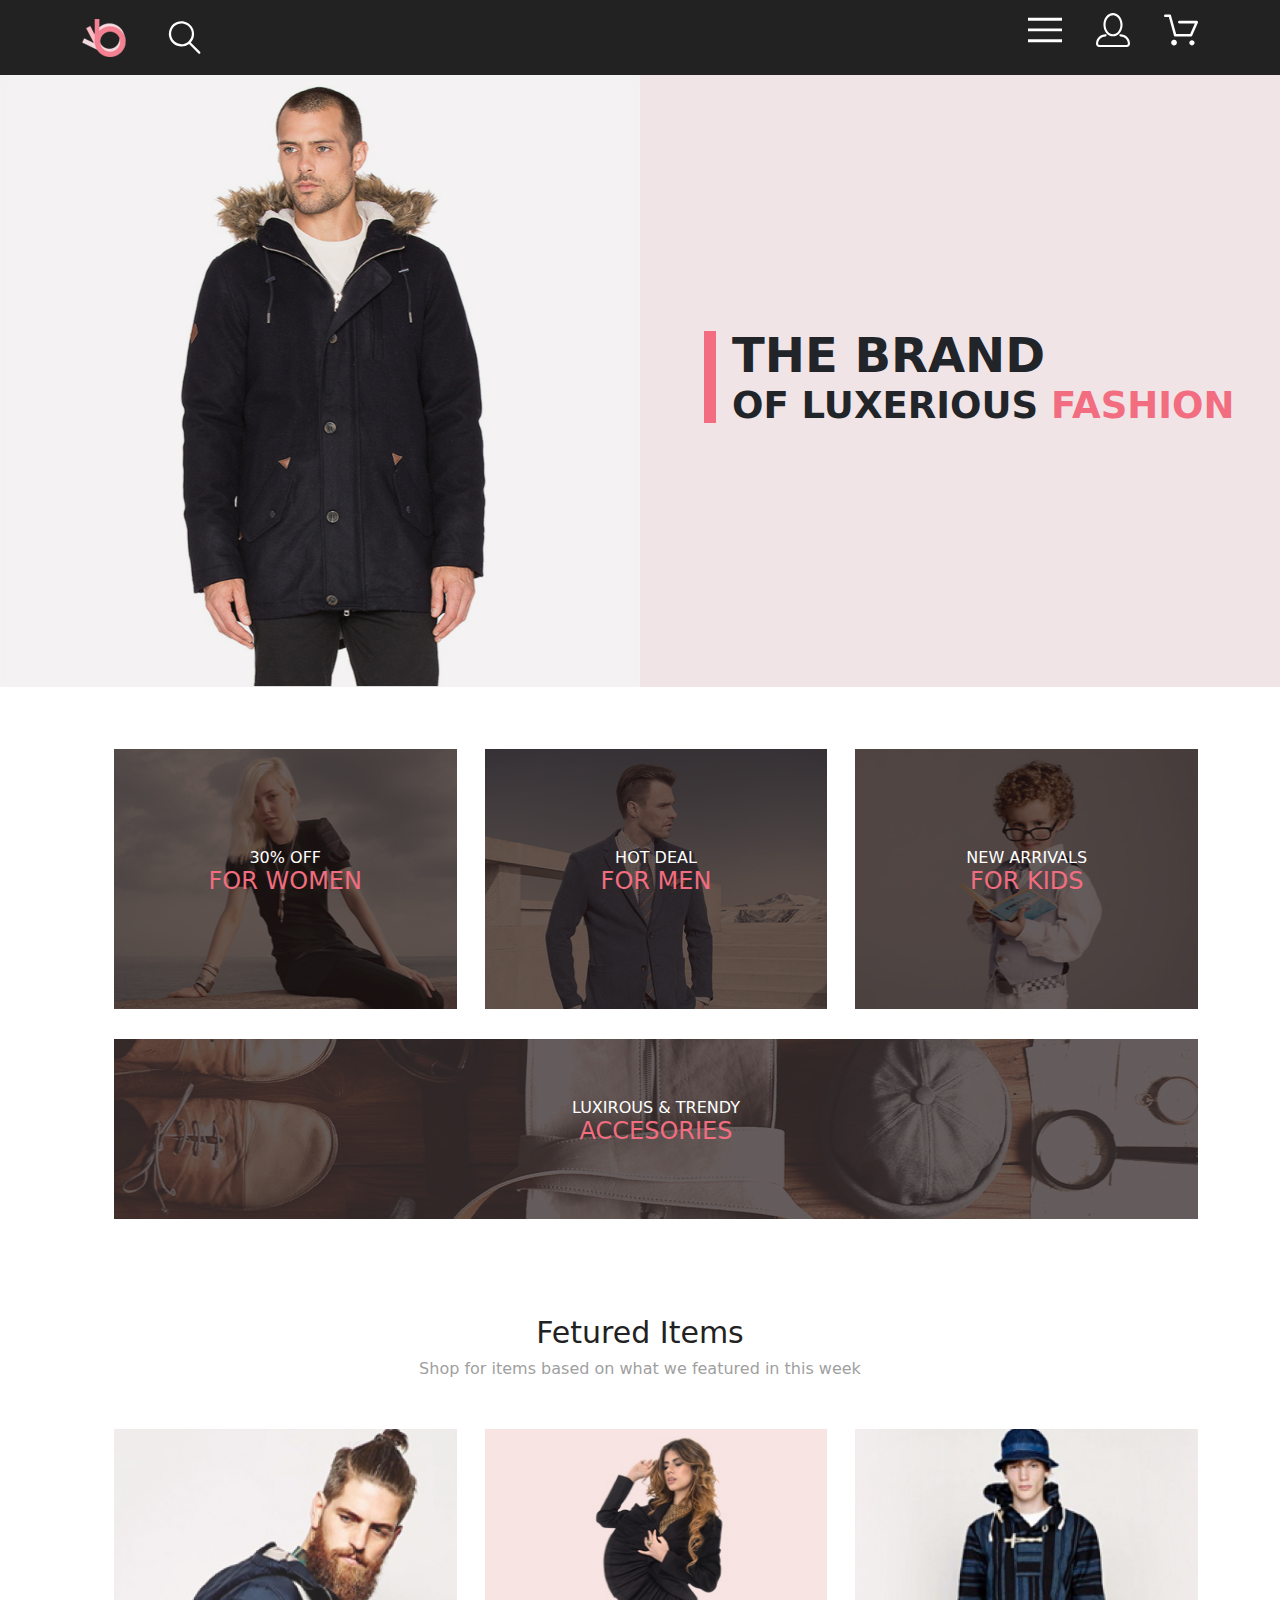
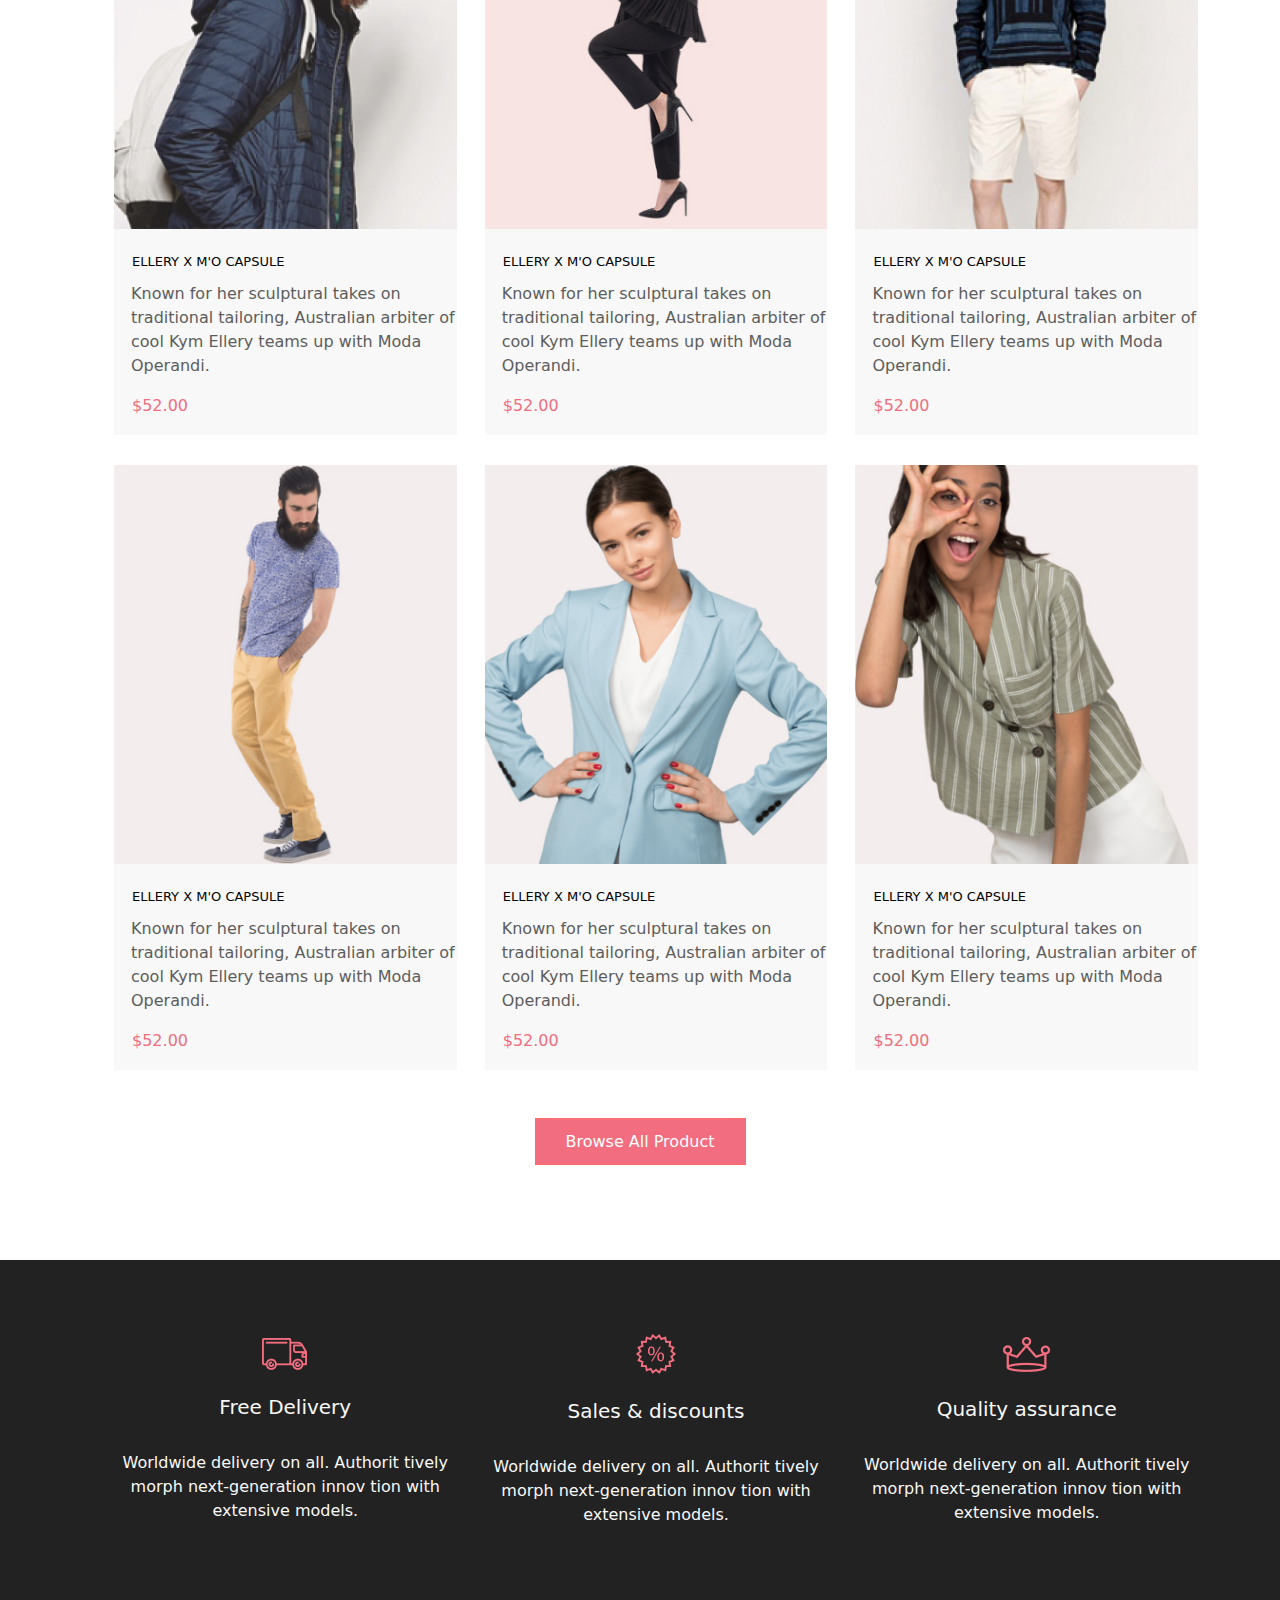
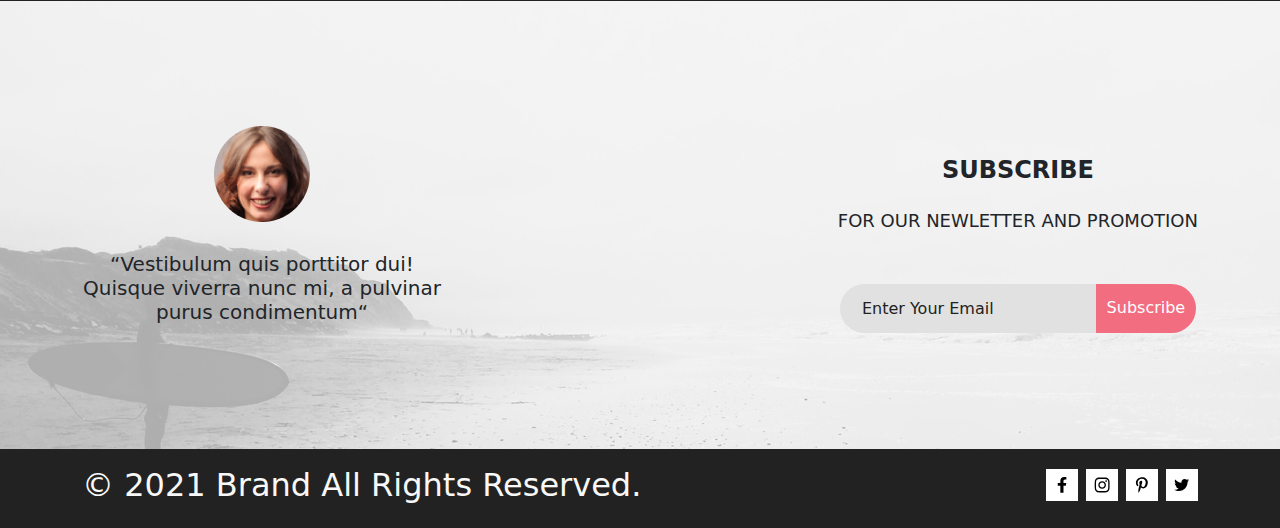
==== commit 5b8ff932: "подключил шрифты, анимацию" ====
--- a/index.html
+++ b/index.html
@@ -5,11 +5,13 @@
     <meta name="viewport" content="width=device-width, initial-scale=1.0">
     <meta http-equiv="X-UA-Compatible" content="IE=edge">
     <title>Главная</title>
+    <link href="https://cdn.jsdelivr.net/npm/bootstrap@5.1.3/dist/css/bootstrap.min.css" rel="stylesheet" integrity="sha384-1BmE4kWBq78iYhFldvKuhfTAU6auU8tT94WrHftjDbrCEXSU1oBoqyl2QvZ6jIW3" crossorigin="anonymous">
     <link rel="stylesheet" href="./scss/style.css">
     <link rel="stylesheet" href="./scss/reset.css">
     <link rel="preconnect" href="https://fonts.googleapis.com">
     <link rel="preconnect" href="https://fonts.gstatic.com" crossorigin>
     <link href="https://fonts.googleapis.com/css2?family=Lato:ital,wght@0,300;0,400;0,700;1,400&display=swap" rel="stylesheet">
+    <link rel="stylesheet" href="./bootstrap.css">
 </head>
 
 <body>
@@ -116,7 +118,7 @@
         <section class="brand">
             <img class="brand__img" src="./img/man.jpg" alt="man">
             <div class="brand__title-wrp">
-                <h1 class="brand__title">the brand <span class="brand__subtitle">of luxerious<span class="brand__subtitle-pink"> fashion</span></span></h1>
+                <h1 class="brand__title tracking-in-expand">the brand <span class="brand__subtitle">of luxerious<span class="brand__subtitle-pink"> fashion</span></span></h1>
             </div>
         </section>
         <section class="sales">
@@ -279,5 +281,6 @@
             </div>
         </section>
     </footer>
+    <script src="./js/bootstrap.bundle.js"></script>
 </body>
 </html>--- a/scss/style.css
+++ b/scss/style.css
@@ -51,6 +51,19 @@
   border-spacing: 0;
 }
 
+@keyframes tracking-in-expand {
+  0% {
+    letter-spacing: -0.5em;
+    opacity: 0;
+  }
+  40% {
+    opacity: 0.6;
+  }
+  100% {
+    opacity: 1;
+  }
+}
+
 body {
   font-family: 'Lato', sans-serif;
   font-size: 14px;
@@ -60,8 +73,20 @@
 }
 
 .container {
-  width: 1140px;
+  width: 71.3%;
   margin: 0 auto;
+}
+
+@media (max-width: 767px) {
+  .container {
+    width: 95.6%;
+  }
+}
+
+@media (max-width: 375px) {
+  .container {
+    width: 91.5%;
+  }
 }
 
 .visually-hidden {
@@ -81,16 +106,8 @@
   display: block;
 }
 
-@media (max-width: 1599px) {
-  .container {
-    width: 735px;
-  }
-}
-
-@media (max-width: 767px) {
-  .container {
-    width: 359px;
-  }
+.tracking-in-expand {
+  animation: tracking-in-expand 0.7s cubic-bezier(0.215, 0.61, 0.355, 1) both;
 }
 
 a .header__icon {
@@ -140,7 +157,7 @@
   margin: 0 0 0 34px;
 }
 
-@media (max-width: 1599px) {
+@media (max-width: 375px) {
   .header__link {
     display: none;
   }
@@ -160,13 +177,13 @@
   margin: 0 0 62px 0;
 }
 
-@media (max-width: 1599px) {
+@media (max-width: 767px) {
   .brand {
     min-height: 367px;
   }
 }
 
-@media (max-width: 767px) {
+@media (max-width: 375px) {
   .brand {
     min-height: 363px;
   }
@@ -182,17 +199,37 @@
 
 @media (max-width: 767px) {
   .brand__title-wrp {
+    padding: 0 0 0 92px;
+  }
+}
+
+@media (max-width: 500px) {
+  .brand__title-wrp {
+    min-height: 363px;
+    padding: 0 0 0 83px;
+  }
+}
+
+@media (max-width: 375px) {
+  .brand__title-wrp {
     justify-content: center;
   }
 }
 
 .brand__img {
   width: 50%;
-  min-height: 370px;
   object-fit: cover;
 }
 
 @media (max-width: 767px) {
+  .brand__img {
+    width: 50%;
+    min-height: 370px;
+    object-fit: cover;
+  }
+}
+
+@media (max-width: 500px) {
   .brand__img {
     display: none;
   }
@@ -207,7 +244,7 @@
   position: relative;
 }
 
-@media (max-width: 1599px) {
+@media (max-width: 767px) {
   .brand__title {
     font-size: 44px;
     line-height: 52px;
@@ -216,7 +253,7 @@
   }
 }
 
-@media (max-width: 767px) {
+@media (max-width: 375px) {
   .brand__title {
     font-size: 38px;
     line-height: 45px;
@@ -235,7 +272,7 @@
   top: 5px;
 }
 
-@media (max-width: 767px) {
+@media (max-width: 375px) {
   .brand__title::before {
     height: 61px;
   }
@@ -249,7 +286,7 @@
   font-style: normal;
 }
 
-@media (max-width: 1599px) {
+@media (max-width: 767px) {
   .brand__subtitle {
     font-size: 24px;
     line-height: 29px;
@@ -258,7 +295,7 @@
   }
 }
 
-@media (max-width: 767px) {
+@media (max-width: 375px) {
   .brand__subtitle {
     font-size: 20px;
     line-height: 24px;
@@ -271,7 +308,7 @@
   color: #F16D7F;
 }
 
-@media (max-width: 1599px) {
+@media (max-width: 767px) {
   .brand__subtitle-pink {
     font-size: 24px;
     line-height: 29px;
@@ -280,7 +317,7 @@
   }
 }
 
-@media (max-width: 767px) {
+@media (max-width: 375px) {
   .brand__subtitle-pink {
     font-size: 20px;
     line-height: 24px;
@@ -299,13 +336,13 @@
   margin: 96px 0 0 0;
 }
 
-@media (max-width: 1599px) {
+@media (max-width: 767px) {
   .catalog__title {
     margin: 155px 0 0 0;
   }
 }
 
-@media (max-width: 767px) {
+@media (max-width: 375px) {
   .catalog__title {
     margin: 64px 0 0 0;
   }
@@ -317,13 +354,13 @@
   margin: 6px 0 48px 0;
 }
 
-@media (max-width: 1599px) {
+@media (max-width: 767px) {
   .catalog__text {
     margin: 3px 0 73px 0;
   }
 }
 
-@media (max-width: 767px) {
+@media (max-width: 375px) {
   .catalog__text {
     margin: 3px 0 64px 0;
   }
@@ -337,24 +374,41 @@
 }
 
 .catalog__item {
-  width: 360px;
+  width: 31.6%;
   min-height: 581px;
   background-color: #F8F8F8;
   margin: 0 0 30px 0;
 }
 
-@media (max-width: 1599px) {
+@media (max-width: 1200px) {
+  .catalog__item {
+    width: 49%;
+  }
+}
+
+@media (max-width: 767px) {
   .catalog__item {
     margin: 0 0 16px 0;
   }
 }
 
-@media (max-width: 767px) {
+@media (max-width: 500px) {
+  .catalog__item {
+    width: 100%;
+  }
+}
+
+@media (max-width: 375px) {
   .catalog__item {
     width: 359px;
     min-height: 579px;
     margin: 0 0 16px 0;
   }
+}
+
+.catalog__item-image {
+  width: 100%;
+  object-fit: cover;
 }
 
 .catalog__title-product {
@@ -392,7 +446,7 @@
   margin: 0 auto;
 }
 
-@media (max-width: 1599px) {
+@media (max-width: 767px) {
   .catalog__button {
     color: #F26376;
     background: #FFFFFF;
@@ -405,7 +459,7 @@
   flex-wrap: wrap;
 }
 
-@media (max-width: 767px) {
+@media (max-width: 375px) {
   .sales__list {
     justify-content: center;
     align-items: center;
@@ -415,7 +469,7 @@
 .sales__item {
   padding: 20px;
   box-sizing: border-box;
-  width: 360px;
+  width: 31.6%;
   min-height: 260px;
   background-color: #4F4745;
   background-repeat: no-repeat;
@@ -423,16 +477,16 @@
   display: flex;
 }
 
-@media (max-width: 1599px) {
+@media (max-width: 767px) {
   .sales__item {
-    width: 232px;
+    width: 31.6%;
     min-height: 167px;
   }
 }
 
-@media (max-width: 767px) {
+@media (max-width: 375px) {
   .sales__item {
-    width: 343px;
+    width: 100%;
     min-height: 247px;
     margin: 32px 0 0 0;
   }
@@ -460,12 +514,12 @@
   background-image: url(../img/accesories.jpg);
   background-position: center;
   background-size: cover;
-  width: 1140px;
+  width: 100%;
   min-height: 180px;
   margin: 30px 0 0 0;
 }
 
-@media (max-width: 1599px) {
+@media (max-width: 767px) {
   .sales__item--shoes {
     width: 735px;
     min-height: 116px;
@@ -473,7 +527,7 @@
   }
 }
 
-@media (max-width: 767px) {
+@media (max-width: 375px) {
   .sales__item--shoes {
     width: 343px;
     min-height: 111px;
@@ -516,7 +570,7 @@
   align-items: center;
 }
 
-@media (max-width: 1599px) {
+@media (max-width: 767px) {
   .vip-info__list {
     margin: 65px 0 0 0;
     flex-direction: column;
@@ -525,7 +579,7 @@
   }
 }
 
-@media (max-width: 767px) {
+@media (max-width: 375px) {
   .vip-info__list {
     margin: 96px 0 0 0;
     flex-direction: column;
@@ -535,19 +589,19 @@
 }
 
 .vip-info__item {
-  max-width: 360px;
+  max-width: 31.6%;
   display: flex;
   flex-direction: column;
   align-items: center;
 }
 
-@media (max-width: 1599px) {
+@media (max-width: 767px) {
   .vip-info__item {
     margin: 48px 0 0 0;
   }
 }
 
-@media (max-width: 767px) {
+@media (max-width: 375px) {
   .vip-info__item {
     margin: 46px 0 0 0;
   }
@@ -559,6 +613,7 @@
   font-weight: 400;
   font-style: normal;
   color: #F8F8F8;
+  text-align: center;
   margin: 25px 0 16px 0;
 }
 
@@ -577,13 +632,13 @@
   background-repeat: no-repeat;
 }
 
-@media (max-width: 1599px) {
+@media (max-width: 767px) {
   .footer__reviews {
     min-height: 693px;
   }
 }
 
-@media (max-width: 767px) {
+@media (max-width: 375px) {
   .footer__reviews {
     min-height: 550px;
   }
@@ -596,7 +651,7 @@
   min-height: 448px;
 }
 
-@media (max-width: 1599px) {
+@media (max-width: 767px) {
   .footer__reviews-item {
     flex-direction: column;
     justify-content: flex-start;
@@ -605,7 +660,7 @@
   }
 }
 
-@media (max-width: 767px) {
+@media (max-width: 375px) {
   .footer__reviews-item {
     flex-direction: column;
     justify-content: flex-start;
@@ -636,13 +691,13 @@
   align-items: center;
 }
 
-@media (max-width: 1599px) {
+@media (max-width: 767px) {
   .footer__reviews-block {
     margin: 48px 0 0 0;
   }
 }
 
-@media (max-width: 767px) {
+@media (max-width: 375px) {
   .footer__reviews-block {
     margin: 59px 0 0 0;
   }
@@ -716,7 +771,7 @@
   align-items: center;
 }
 
-@media (max-width: 767px) {
+@media (max-width: 375px) {
   .footer-info__box {
     flex-direction: column-reverse;
     min-height: 143px;
@@ -734,7 +789,7 @@
   justify-content: flex-end;
 }
 
-@media (max-width: 767px) {
+@media (max-width: 375px) {
   .footer-info__list {
     margin: 0 0 40px 0;
   }
